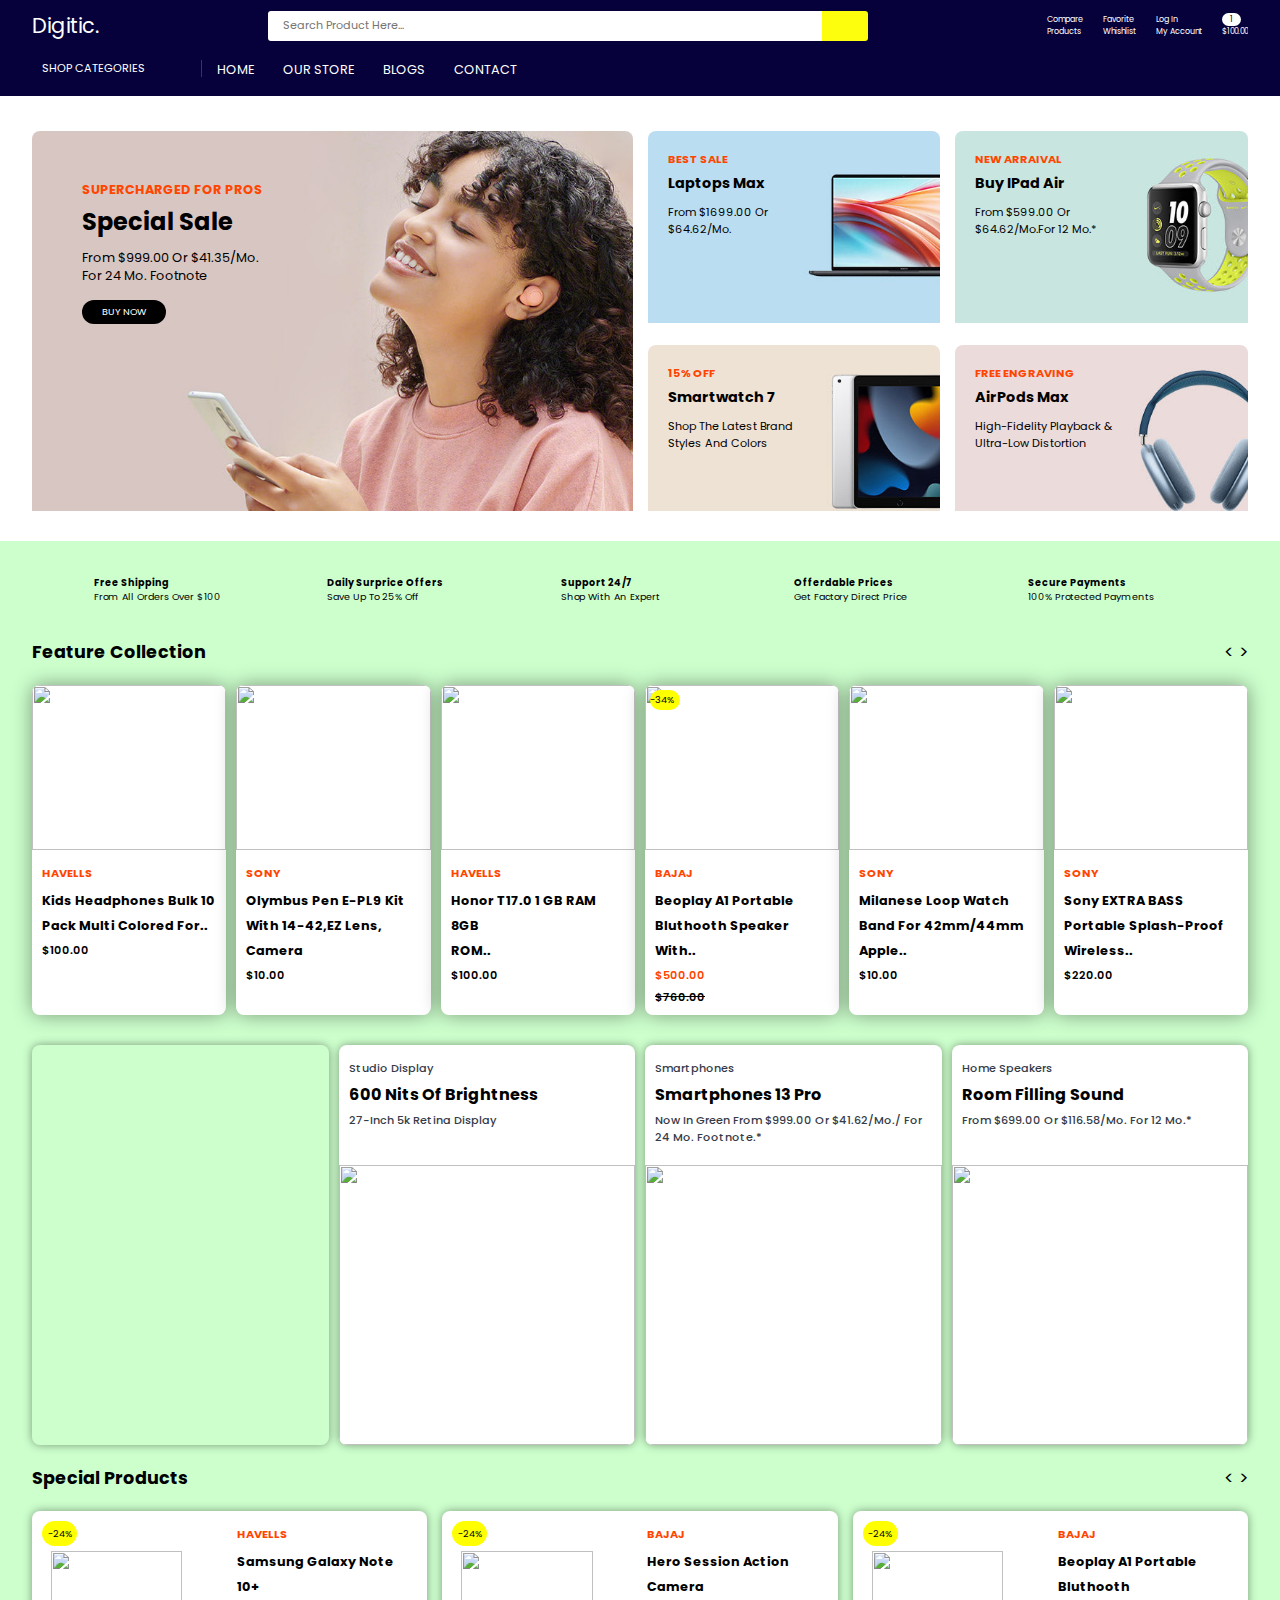
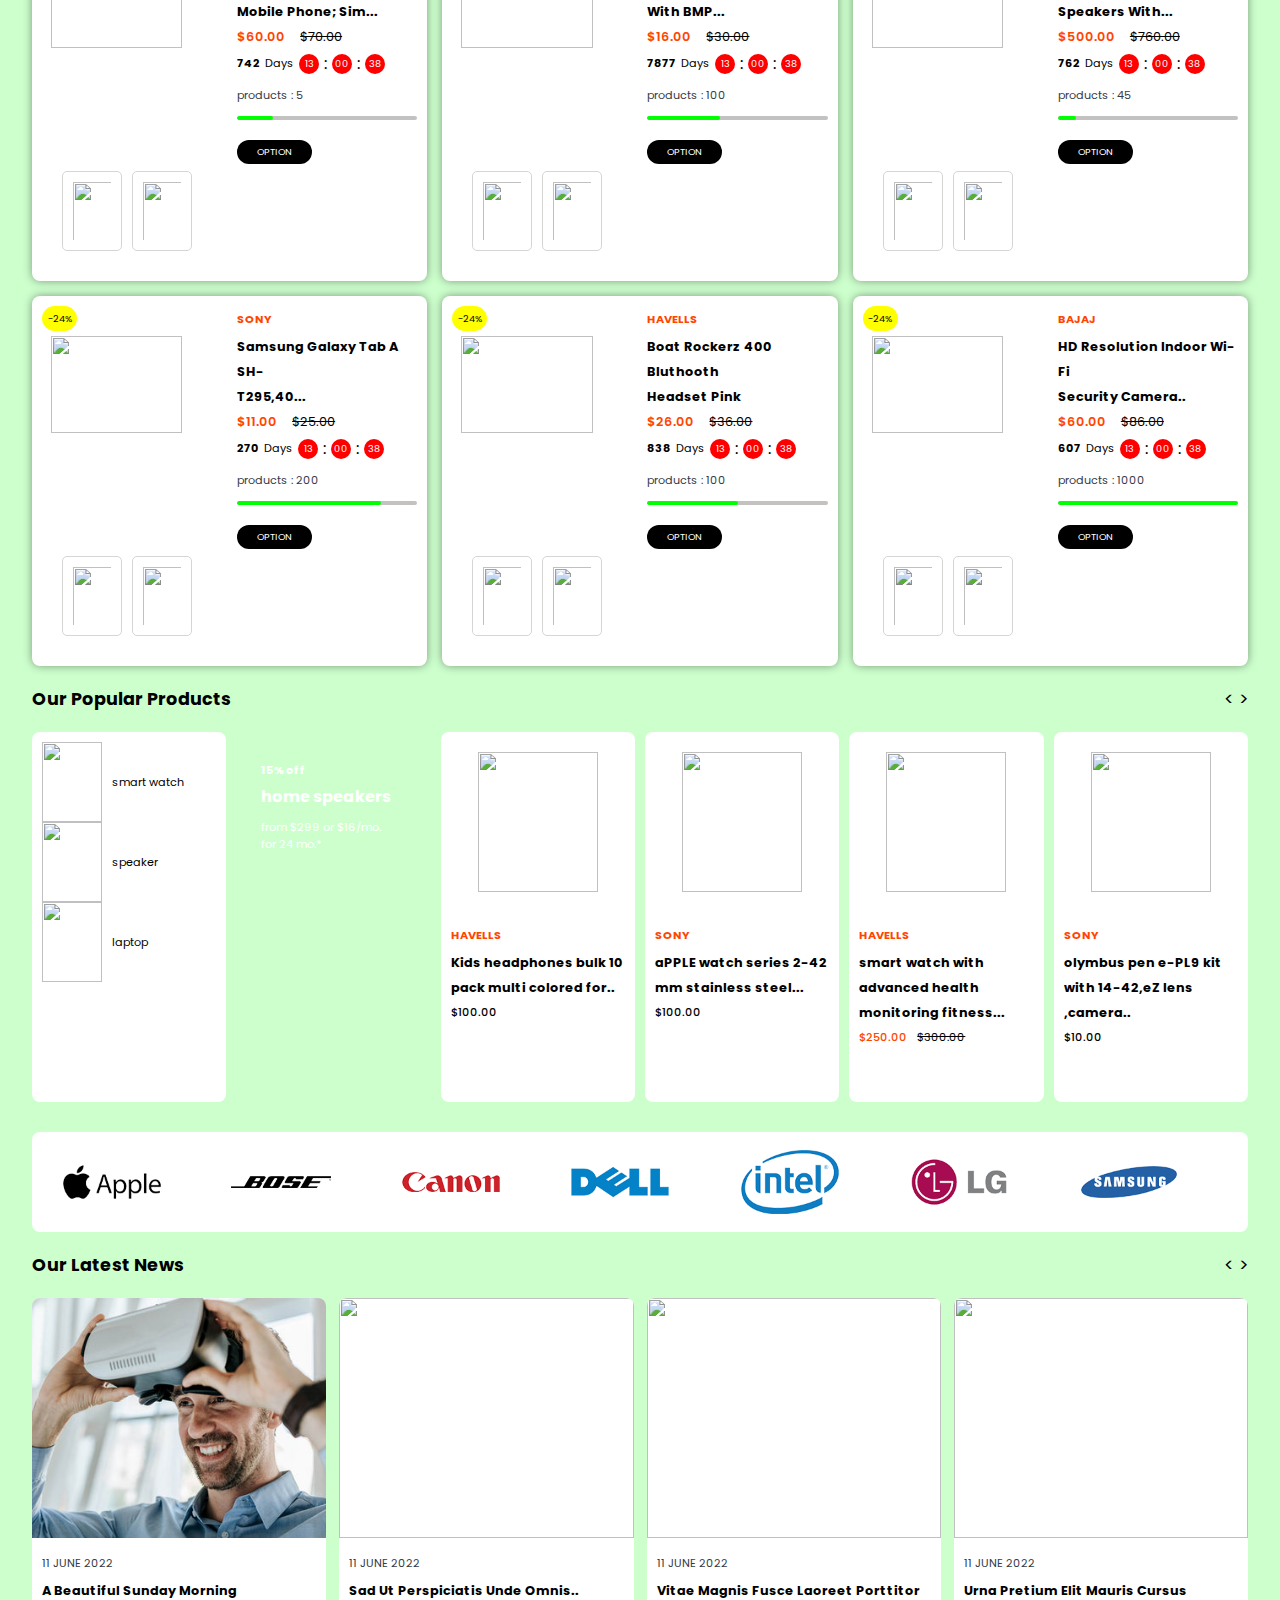
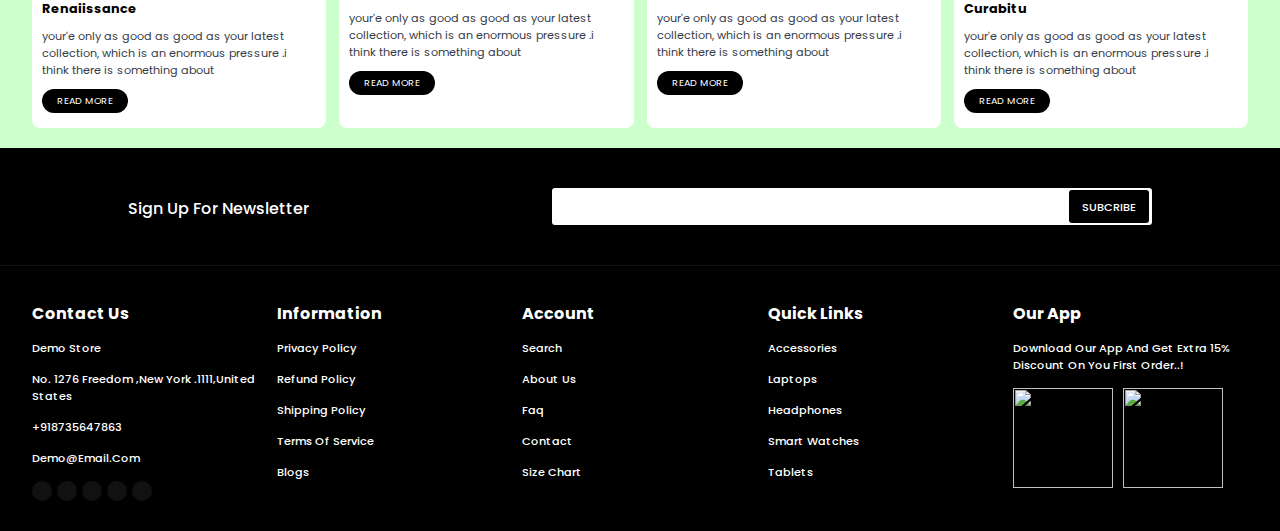
==== index.html @ 9f2f311f "sample e-commerce website created" ====
<!DOCTYPE html>
<html lang="en">
  <head>
    <meta charset="UTF-8" />
    <meta name="viewport" content="width=device-width, initial-scale=1.0" />
    <title>E-commerce Website</title>
    <link rel="stylesheet" href="css/style.css" />
    <link
      rel="stylesheet"
      href="https://cdnjs.cloudflare.com/ajax/libs/font-awesome/6.5.1/css/all.min.css"
      integrity="sha512-DTOQO9RWCH3ppGqcWaEA1BIZOC6xxalwEsw9c2QQeAIftl+Vegovlnee1c9QX4TctnWMn13TZye+giMm8e2LwA=="
      crossorigin="anonymous"
      referrerpolicy="no-referrer"
    />
  </head>
  <body>
    <section class="menu-part">
      <div class="header">
        <div class="first-part">
          <div class="logo">digitic.</div>
          <div class="search-box">
            <input
              type="text"
              name=""
              id=""
              placeholder="Search Product Here..."
            />
            <div class="search-icon">
              <i class="fa fa-search"></i>
            </div>
          </div>
          <div class="nav-page">
            <div class="compare-product">
              <i class="fa-solid fa-arrows-rotate"></i>
              <span>
                Compare <br />
                products
              </span>
            </div>
            <div class="favorite-whishlist">
              <i class="fa-regular fa-heart"></i>
              <span>
                favorite <br />
                whishlist
              </span>
            </div>
            <div class="login-page">
              <i class="fa-regular fa-user"></i>
              <span>
                Log In <br />
                My Account
              </span>
            </div>
            <div class="cart-icons">
              <i class="fa fa-cart-shopping"></i>
              <span>
                <span>1</span> <br />
                $100.00
              </span>
            </div>
          </div>
          <div class="burger-menu">
            <i class="fa-solid fa-burger" id="navBtn"></i>
          </div>
        </div>
        <div class="second-part">
          <div class="category">
            <i class="fa-solid fa-grip"></i>
            <span>SHOP CATEGORIES</span>
            <i class="fa fa-chevron-down"></i>
          </div>
          <nav>
            <ul>
              <li>HOME</li>
              <li>OUR STORE</li>
              <li>BLOGS</li>
              <li>CONTACT</li>
            </ul>
          </nav>
        </div>
      </div>
    </section>
    <section class="banners">
      <div class="banner">
        <div class="left-banner">
          <div class="left-banner-image">
            <img src="images/main-banner-1.jpg" alt="" />
          </div>
          <div class="left-banner-text">
            <p>supercharged for pros</p>
            <h4>special sale</h4>
            <div>
              from $999.00 or $41.35/mo. <br />
              for 24 mo. footnote
            </div>
            <a href="#">buy now</a>
          </div>
        </div>
        <div class="right-banner">
          <div class="banner-product">
            <div class="image">
              <img src="images/catbanner-01.jpg" alt="" />
            </div>
            <div class="banner-product-text">
              <p>best sale</p>
              <h4>laptops max</h4>
              <div>
                from $1699.00 or <br />
                $64.62/mo.
              </div>
            </div>
          </div>
          <div class="banner-product">
            <div class="image">
              <img src="images/catbanner-02.jpg" alt="" />
            </div>
            <div class="banner-product-text">
              <p>new arraival</p>
              <h4>buy iPad air</h4>
              <div>
                from $599.00 or <br />
                $64.62/mo.for 12 mo.*
              </div>
            </div>
          </div>
          <div class="banner-product">
            <div class="image">
              <img src="images/catbanner-03.jpg" alt="" />
            </div>
            <div class="banner-product-text">
              <p>15% off</p>
              <h4>smartwatch 7</h4>
              <div>shop the latest brand<br />styles and colors</div>
            </div>
          </div>
          <div class="banner-product">
            <div class="image">
              <img src="images/catbanner-04.jpg" alt="" />
            </div>
            <div class="banner-product-text">
              <p>free engraving</p>
              <h4>airPods max</h4>
              <div>high-fidelity playback & <br />ultra-low distortion</div>
            </div>
          </div>
        </div>
      </div>
    </section>

    <section class="products">
      <div class="offer-menu">
        <div class="menu">
          <i class="fa-solid fa-truck-fast"></i>
          <div class="menu-text">
            <strong>free shipping</strong>
            <p>from all orders over $100</p>
          </div>
        </div>
        <div class="menu">
          <i class="fa-solid fa-gift"></i>
          <div class="menu-text">
            <strong>Daily surprice offers</strong>
            <p>save up to 25% off</p>
          </div>
        </div>
        <div class="menu">
          <i class="fa-solid fa-headset"></i>
          <div class="menu-text">
            <strong>support 24/7</strong>
            <p>shop with an expert</p>
          </div>
        </div>
        <div class="menu">
          <i class="fa-solid fa-tag"></i>
          <div class="menu-text">
            <strong>offerdable prices</strong>
            <p>get factory direct price</p>
          </div>
        </div>
        <div class="menu">
          <i class="fa-solid fa-credit-card"></i>
          <div class="menu-text">
            <strong>secure payments</strong>
            <p>100% protected payments</p>
          </div>
        </div>
      </div>
      <div class="feature-product-head">
        <h4>feature collection</h4>
        <div class="chev-arrow">
          <span>&lt;</span>
          <span>&gt;</span>
        </div>
      </div>
      <div class="feature-products">
        <div class="product">
          <div class="product-image">
            <img
              src="https://m.media-amazon.com/images/I/31x-Xz8TkbL._SX300_SY300_QL70_FMwebp_.jpg"
              alt=""
            />
          </div>
          <div class="product-content">
            <p>Havells</p>
            <strong>
              kids headphones bulk 10 <br />
              pack multi colored for..</strong
            >
            <div class="stars">
              <i class="fa fa-star"></i>
              <i class="fa fa-star"></i>
              <i class="fa fa-star"></i>
              <i class="fa fa-star"></i>
              <i class="fa fa-star"></i>
            </div>
            <div class="amount">$100.00</div>
          </div>
          <span>
            <i class="fa-regular fa-heart"></i>
          </span>
        </div>
        <div class="product">
          <div class="product-image">
            <img
              src="https://m.media-amazon.com/images/I/41kVfqZ8DvL._SX300_SY300_QL70_FMwebp_.jpg"
              alt=""
            />
          </div>
          <div class="product-content">
            <p>sony</p>
            <strong>olymbus pen e-PL9 kit with 14-42,eZ lens, camera</strong>
            <div class="stars">
              <i class="fa-regular fa-star"></i>
              <i class="fa-regular fa-star"></i>
              <i class="fa-regular fa-star"></i>
              <i class="fa-regular fa-star"></i>
              <i class="fa-regular fa-star"></i>
            </div>
            <div class="amount">$10.00</div>
          </div>
          <span>
            <i class="fa-regular fa-heart"></i>
          </span>
        </div>
        <div class="product">
          <div class="product-image">
            <img
              src="https://m.media-amazon.com/images/I/41me-QfWqRL._SX300_SY300_QL70_FMwebp_.jpg"
              alt=""
            />
          </div>
          <div class="product-content">
            <p>Havells</p>
            <strong> honor t17.0 1 gB RAM 8GB <br />ROM..</strong>
            <div class="stars">
              <i class="fa fa-star"></i>
              <i class="fa fa-star"></i>
              <i class="fa fa-star"></i>
              <i class="fa fa-star"></i>
              <i class="fa-regular fa-star"></i>
            </div>
            <div class="amount">$100.00</div>
          </div>
          <span>
            <i class="fa-solid fa-heart"></i>
          </span>
        </div>
        <div class="product">
          <div class="product-image">
            <img
              src="https://m.media-amazon.com/images/I/41TAKjYMgxL._SX300_SY300_QL70_FMwebp_.jpg"
              alt=""
            />
          </div>
          <div class="product-content">
            <p>bajaj</p>
            <strong> beoplay a1 portable <br />bluthooth speaker with..</strong>
            <div class="stars">
              <i class="fa fa-star"></i>
              <i class="fa fa-star"></i>
              <i class="fa fa-star"></i>
              <i class="fa fa-star"></i>
              <i class="fa-regular fa-star"></i>
            </div>
            <div class="amount red">$500.00</div>
            <div class="strike-amt">$760.00</div>
          </div>
          <span>
            <i class="fa-solid fa-heart"></i>
          </span>
          <span class="discount">-34%</span>
        </div>
        <div class="product">
          <div class="product-image">
            <img
              src="https://m.media-amazon.com/images/I/51WzqtFGcCL._SX300_SY300_QL70_FMwebp_.jpg"
              alt=""
            />
          </div>
          <div class="product-content">
            <p>sony</p>
            <strong> milanese loop watch band for 42mm/44mm apple..</strong>
            <div class="stars">
              <i class="fa fa-star"></i>
              <i class="fa fa-star"></i>
              <i class="fa fa-star"></i>
              <i class="fa fa-star"></i>
              <i class="fa fa-star"></i>
            </div>
            <div class="amount">$10.00</div>
          </div>
          <span>
            <i class="fa-solid fa-heart"></i>
          </span>
        </div>
        <div class="product">
          <div class="product-image">
            <img
              src="https://m.media-amazon.com/images/I/51UH57Cs5hL._SX300_SY300_QL70_FMwebp_.jpg"
              alt=""
            />
          </div>
          <div class="product-content">
            <p>sony</p>
            <strong> sony EXTRA BASS portable splash-proof wireless..</strong>
            <div class="stars">
              <i class="fa-regular fa-star"></i>
              <i class="fa-regular fa-star"></i>
              <i class="fa-regular fa-star"></i>
              <i class="fa-regular fa-star"></i>
              <i class="fa-regular fa-star"></i>
            </div>
            <div class="amount">$220.00</div>
          </div>
          <span>
            <i class="fa-solid fa-heart"></i>
          </span>
        </div>
      </div>

      <div class="cards">
        <div class="first-card"></div>
        <div class="card">
          <div class="card-text">
            <p>studio display</p>
            <h4>600 nits of brightness</h4>
            <p>27-inch 5k retina display</p>
          </div>
          <div class="card-img">
            <img
              src="https://instorestatic.tcl.com/media/catalog/product/cache/18cc94b972099367f0cf9bad2913b738/i/n/in_s5400a_40__43_front_1.png"
              alt=""
            />
          </div>
        </div>
        <div class="card">
          <div class="card-text">
            <p>smartphones</p>
            <h4>smartphones 13 pro</h4>
            <p>
              now in green from $999.00 or $41.62/mo./ for 24 mo. footnote.*
            </p>
          </div>
          <div class="card-img">
            <img
              src="https://m.media-amazon.com/images/I/41-2m5Oyv5L._SX300_SY300_QL70_FMwebp_.jpg"
              alt=""
            />
          </div>
        </div>
        <div class="card">
          <div class="card-text">
            <p>home speakers</p>
            <h4>room filling sound</h4>
            <p>from $699.00 or $116.58/mo. for 12 mo.*</p>
          </div>
          <div class="card-img">
            <img
              src="https://m.media-amazon.com/images/I/4181R+nktQS._SY300_SX300_.jpg"
              alt=""
            />
          </div>
        </div>
      </div>

      <div class="special-product-head">
        <h4>special products</h4>
        <div class="chev-arrow">
          <span>&lt;</span>
          <span>&gt;</span>
        </div>
      </div>
      <div class="special-products">
        <div class="special-product">
          <div class="special-product-img">
            <div class="main-img">
              <img
                src="https://rukminim2.flixcart.com/image/416/416/xif0q/mobile/c/k/g/-original-imagz3cu2sxqt5ka.jpeg?q=70"
                alt=""
              />
            </div>
            <div class="extra-img">
              <img
                src="https://rukminim2.flixcart.com/image/416/416/xif0q/mobile/z/j/p/-original-imagz3cu8txctsbv.jpeg?q=70"
                alt=""
              />
              <img
                src="https://rukminim2.flixcart.com/image/416/416/xif0q/mobile/2/z/b/-original-imagz3cuu8dfumv3.jpeg?q=70"
                alt=""
              />
            </div>
            <div class="offer-icons">
              <span>-24%</span>
              <span><i class="fa-regular fa-heart"></i></span>
            </div>
          </div>
          <div class="special-product-content">
            <p>havells</p>
            <strong
              >samsung galaxy note 10+ <br />
              mobile phone; sim...</strong
            >
            <div class="stars">
              <i class="fa fa-star"></i>
              <i class="fa fa-star"></i>
              <i class="fa fa-star"></i>
              <i class="fa fa-star"></i>
              <i class="fa fa-star"></i>
            </div>
            <div class="amount">
              <span>$60.00</span>
              <span>$70.00</span>
            </div>
            <div class="offer-valid">
              <span>742</span>
              <span>days</span>
              <span>13</span>
              <span>:</span>
              <span>00</span>
              <span>:</span>
              <span>38</span>
            </div>
            <div class="product-bar">
              <span>products : 5</span>
              <div class="progress-bar"></div>
            </div>
            <a href="#">option</a>
          </div>
        </div>
        <div class="special-product">
          <div class="special-product-img">
            <div class="main-img">
              <img
                src="https://rukminim2.flixcart.com/image/416/416/jfbfde80/camera/n/r/n/canon-eos-eos-3000d-dslr-original-imaf3t5h9yuyc5zu.jpeg?q=70"
                alt=""
              />
            </div>
            <div class="extra-img">
              <img
                src="https://rukminim2.flixcart.com/image/416/416/jfbfde80/camera/n/r/n/canon-eos-3000d-original-imaf3t5hjrz6zzzc.jpeg?q=70"
                alt=""
              />
              <img
                src="https://rukminim2.flixcart.com/image/416/416/jmthle80-1/dslr-camera/n/r/n/eos-eos-3000d-canon-original-imaf9n6fqhmgt4cv.jpeg?q=70"
                alt=""
              />
            </div>
            <div class="offer-icons">
              <span>-24%</span>
              <span><i class="fa-regular fa-heart"></i></span>
            </div>
          </div>
          <div class="special-product-content">
            <p>bajaj</p>
            <strong
              >hero session action camera <br />
              with BMP...</strong
            >
            <div class="stars">
              <i class="fa fa-star"></i>
              <i class="fa fa-star"></i>
              <i class="fa fa-star"></i>
              <i class="fa fa-star"></i>
              <i class="fa fa-star"></i>
            </div>
            <div class="amount">
              <span>$16.00</span>
              <span>$30.00</span>
            </div>
            <div class="offer-valid">
              <span>7877</span>
              <span>days</span>
              <span>13</span>
              <span>:</span>
              <span>00</span>
              <span>:</span>
              <span>38</span>
            </div>
            <div class="product-bar">
              <span>products : 100</span>
              <div class="progress-bar progress-2"></div>
            </div>
            <a href="#">option</a>
          </div>
        </div>
        <div class="special-product">
          <div class="special-product-img">
            <div class="main-img">
              <img
                src="https://rukminim2.flixcart.com/image/416/416/kpzt7680/speaker/mobile-tablet-speaker/c/7/o/sounddrum-1-por-1327-portronics-original-imag43tcuz8swymc.jpeg?q=70"
                alt=""
              />
            </div>
            <div class="extra-img">
              <img
                src="https://rukminim2.flixcart.com/image/416/416/kpsnzww0/speaker/mobile-tablet-speaker/j/x/x/sounddrum-1-por-1288-portronics-original-imag3y4xucrtdjg7.jpeg?q=70"
                alt=""
              />
              <img
                src="https://rukminim2.flixcart.com/image/416/416/ktyp8cw0/speaker/mobile-tablet-speaker/r/y/m/sounddrum-1-portronics-original-imag76tfdwrrxtjk.jpeg?q=70"
                alt=""
              />
            </div>
            <div class="offer-icons">
              <span>-24%</span>
              <span><i class="fa-regular fa-heart"></i></span>
            </div>
          </div>
          <div class="special-product-content">
            <p>bajaj</p>
            <strong
              >beoplay a1 portable bluthooth <br />
              speakers with...</strong
            >
            <div class="stars">
              <i class="fa fa-star"></i>
              <i class="fa fa-star"></i>
              <i class="fa fa-star"></i>
              <i class="fa fa-star"></i>
              <i class="fa-regular fa-star"></i>
            </div>
            <div class="amount">
              <span>$500.00</span>
              <span>$760.00</span>
            </div>
            <div class="offer-valid">
              <span>762</span>
              <span>days</span>
              <span>13</span>
              <span>:</span>
              <span>00</span>
              <span>:</span>
              <span>38</span>
            </div>
            <div class="product-bar">
              <span>products : 45</span>
              <div class="progress-bar progress-3"></div>
            </div>
            <a href="#">option</a>
          </div>
        </div>
        <div class="special-product">
          <div class="special-product-img">
            <div class="main-img">
              <img
                src="https://rukminim2.flixcart.com/image/416/416/l1v1uvk0/tablet/9/c/s/6650034-realme-original-imagdc5ac3y7xgxh.jpeg?q=70"
                alt=""
              />
            </div>
            <div class="extra-img">
              <img
                src="https://rukminim2.flixcart.com/image/416/416/l1v1uvk0/tablet/5/l/r/6650034-realme-original-imagdc5azxqcq3q5.jpeg?q=70"
                alt=""
              />
              <img
                src="https://rukminim2.flixcart.com/image/416/416/l1v1uvk0/tablet/l/o/l/6650034-realme-original-imagdc5acuphfwyg.jpeg?q=70"
                alt=""
              />
            </div>
            <div class="offer-icons">
              <span>-24%</span>
              <span><i class="fa-regular fa-heart"></i></span>
            </div>
          </div>
          <div class="special-product-content">
            <p>sony</p>
            <strong
              >samsung galaxy tab a sH- <br />
              t295,40...</strong
            >
            <div class="stars">
              <i class="fa fa-star"></i>
              <i class="fa fa-star"></i>
              <i class="fa fa-star"></i>
              <i class="fa fa-star"></i>
              <i class="fa fa-star"></i>
            </div>
            <div class="amount">
              <span>$11.00</span>
              <span>$25.00</span>
            </div>
            <div class="offer-valid">
              <span>270</span>
              <span>days</span>
              <span>13</span>
              <span>:</span>
              <span>00</span>
              <span>:</span>
              <span>38</span>
            </div>
            <div class="product-bar">
              <span>products : 200</span>
              <div class="progress-bar progress-4"></div>
            </div>
            <a href="#">option</a>
          </div>
        </div>
        <div class="special-product">
          <div class="special-product-img">
            <div class="main-img">
              <img
                src="https://rukminim2.flixcart.com/image/416/416/ktop5e80/tablet/x/9/o/mk2k3hn-a-apple-original-imag6yy7xjjugz4w.jpeg?q=70"
                alt=""
              />
            </div>
            <div class="extra-img">
              <img
                src="https://rukminim2.flixcart.com/image/416/416/ktop5e80/tablet/u/p/n/mk2k3hn-a-apple-original-imag6yy7bx9wjefd.jpeg?q=70"
                alt=""
              />
              <img
                src="https://rukminim2.flixcart.com/image/416/416/ktop5e80/tablet/v/r/t/mk473hn-a-apple-original-imag6yy7j2hnktfz.jpeg?q=70"
                alt=""
              />
            </div>
            <div class="offer-icons">
              <span>-24%</span>
              <span><i class="fa-regular fa-heart"></i></span>
            </div>
          </div>
          <div class="special-product-content">
            <p>havells</p>
            <strong
              >boat rockerz 400 bluthooth<br />
              headset pink</strong
            >
            <div class="stars">
              <i class="fa fa-star"></i>
              <i class="fa fa-star"></i>
              <i class="fa fa-star"></i>
              <i class="fa fa-star"></i>
              <i class="fa-regular fa-star"></i>
            </div>
            <div class="amount">
              <span>$26.00</span>
              <span>$36.00</span>
            </div>
            <div class="offer-valid">
              <span>838</span>
              <span>days</span>
              <span>13</span>
              <span>:</span>
              <span>00</span>
              <span>:</span>
              <span>38</span>
            </div>
            <div class="product-bar">
              <span>products : 100</span>
              <div class="progress-bar progress-5"></div>
            </div>
            <a href="#">option</a>
          </div>
        </div>
        <div class="special-product">
          <div class="special-product-img">
            <div class="main-img">
              <img
                src="https://rukminim2.flixcart.com/image/416/416/khdqnbk0/computer/f/y/t/apple-original-imafxfyqydgvrkzv.jpeg?q=70"
                alt=""
              />
            </div>
            <div class="extra-img">
              <img
                src="https://rukminim2.flixcart.com/image/416/416/khdqnbk0/computer/f/y/t/apple-original-imafxfyq6x3yhzxg.jpeg?q=70"
                alt=""
              />
              <img
                src="https://rukminim2.flixcart.com/image/416/416/khdqnbk0/computer/f/y/t/apple-original-imafxfyqn8bc2myz.jpeg?q=70"
                alt=""
              />
            </div>
            <div class="offer-icons">
              <span>-24%</span>
              <span><i class="fa-regular fa-heart"></i></span>
            </div>
          </div>
          <div class="special-product-content">
            <p>bajaj</p>
            <strong
              >HD resolution indoor wi-fi<br />
              security camera..</strong
            >
            <div class="stars">
              <i class="fa fa-star"></i>
              <i class="fa fa-star"></i>
              <i class="fa fa-star"></i>
              <i class="fa fa-star"></i>
              <i class="fa fa-star"></i>
            </div>
            <div class="amount">
              <span>$60.00</span>
              <span>$86.00</span>
            </div>
            <div class="offer-valid">
              <span>607</span>
              <span>days</span>
              <span>13</span>
              <span>:</span>
              <span>00</span>
              <span>:</span>
              <span>38</span>
            </div>
            <div class="product-bar">
              <span>products : 1000</span>
              <div class="progress-bar progress-6"></div>
            </div>
            <a href="#">option</a>
          </div>
        </div>
      </div>
      <div class="popular-product-head">
        <h4>our popular products</h4>
        <div class="chev-arrow">
          <span>&lt;</span>
          <span>&gt;</span>
        </div>
      </div>
      <div class="popular-products">
        <div class="popular-collection">
          <div class="smart">
            <img
              src="https://rukminim2.flixcart.com/image/416/416/xif0q/smartwatch/g/5/m/46-bxio2003-bxsm2003-bxsm2001-android-ios-beatxp-yes-original-imaguyffasynkyed.jpeg?q=70"
              alt=""
            />
            <p>smart watch</p>
          </div>
          <div class="smart">
            <img
              src="https://rukminim2.flixcart.com/image/416/416/xif0q/speaker/mobile-tablet-speaker/5/9/t/shell-the-smallest-wireless-speaker-with-powerful-bass-mic-original-imagkzhdd8az5tb8.jpeg?q=70"
              alt=""
            />
            <p>speaker</p>
          </div>
          <div class="smart">
            <img
              src="https://rukminim2.flixcart.com/image/416/416/xif0q/computer/j/d/o/v15-g4-thin-and-light-laptop-lenovo-original-imagq57gsgyxxasy.jpeg?q=70"
              alt=""
            />
            <p>laptop</p>
          </div>
        </div>
        <div
          class="popular-cololection2"
          style="
            background-image: url(https://rukminim2.flixcart.com/image/416/416/xif0q/speaker/j/z/h/-original-imagqbshtm4kxhep.jpeg?q=70);
          "
        >
          <div class="popular-collection-content">
            <span>15% off</span>
            <strong>home speakers</strong>
            <p>
              from $299 or $16/mo. <br />
              for 24 mo.*
            </p>
          </div>
        </div>
        <div class="popular-product">
          <div class="popular-img">
            <img
              src="https://rukminim2.flixcart.com/image/416/416/xif0q/headphone/j/t/c/-original-imaghbdup9jbrdzh.jpeg?q=70"
              alt=""
            />
          </div>
          <div class="popular-content">
            <span>havells</span>
            <strong>Kids headphones bulk 10 pack multi colored for..</strong>
            <div class="stars">
              <i class="fa fa-star"></i>
              <i class="fa fa-star"></i>
              <i class="fa fa-star"></i>
              <i class="fa fa-star"></i>
              <i class="fa fa-star"></i>
            </div>
            <div class="rate">$100.00</div>
          </div>
          <span class="heart"><i class="fa-regular fa-heart"></i></span>
        </div>
        <div class="popular-product">
          <div class="popular-img">
            <img
              src="https://rukminim2.flixcart.com/image/416/416/xif0q/smartwatch/o/p/l/-original-imagkf45hye4twke.jpeg?q=70"
              alt=""
            />
          </div>
          <div class="popular-content">
            <span>sony</span>
            <strong
              >aPPLE watch series 2-42 <br />
              mm stainless steel...</strong
            >
            <div class="stars">
              <i class="fa fa-star"></i>
              <i class="fa fa-star"></i>
              <i class="fa fa-star"></i>
              <i class="fa fa-star"></i>
              <i class="fa fa-star"></i>
            </div>
            <div class="rate">$100.00</div>
          </div>
          <span class="heart"><i class="fa-regular fa-heart"></i></span>
        </div>
        <div class="popular-product">
          <div class="popular-img">
            <img
              src="https://rukminim2.flixcart.com/image/416/416/xif0q/smartwatch/j/r/8/-original-imagn2yxyb3vv8gg.jpeg?q=70"
              alt=""
            />
          </div>
          <div class="popular-content">
            <span>havells</span>
            <strong
              >smart watch with advanced health monitoring fitness...</strong
            >
            <div class="stars">
              <i class="fa fa-star"></i>
              <i class="fa fa-star"></i>
              <i class="fa fa-star"></i>
              <i class="fa fa-star"></i>
              <i class="fa fa-star"></i>
            </div>
            <div class="strike-rate">
              <div class="first">$250.00</div>
              <div class="strike">$300.00</div>
            </div>
          </div>
          <span class="heart"><i class="fa-regular fa-heart"></i></span>
        </div>
        <div class="popular-product">
          <div class="popular-img">
            <img
              src="https://rukminim2.flixcart.com/image/416/416/xif0q/camera-bag/tote/d/t/i/gcra100-cospex-original-imagppk5zjzpychh.jpeg?q=70"
              alt=""
            />
          </div>
          <div class="popular-content">
            <span>sony</span>
            <strong>olymbus pen e-PL9 kit with 14-42,eZ lens ,camera..</strong>
            <div class="stars">
              <i class="fa fa-star"></i>
              <i class="fa fa-star"></i>
              <i class="fa fa-star"></i>
              <i class="fa fa-star"></i>
              <i class="fa fa-star"></i>
            </div>
            <div class="rate">$10.00</div>
          </div>
          <span class="heart"><i class="fa-regular fa-heart"></i></span>
        </div>
      </div>
      <div class="brands">
        <img src="images/brand-01.png" alt="" />
        <img src="images/brand-02.png" alt="" />
        <img src="images/brand-03.png" alt="" />
        <img src="images/brand-04.png" alt="" />
        <img src="images/brand-05.png" alt="" />
        <img src="images/brand-06.png" alt="" />
        <img src="images/brand-07.png" alt="" />
      </div>

      <div class="latest-news-head">
        <h4>our latest news</h4>
        <div class="chev-arrow">
          <span>&lt;</span>
          <span>&gt;</span>
        </div>
      </div>
      <div class="latest-news">
        <div class="news">
          <div class="news-img">
            <img src="images/blog-1.jpg" alt="" />
          </div>
          <div class="news-content">
            <p>11 june 2022</p>
            <strong>a beautiful sunday morning renaiissance</strong>
            <p>
              your'e only as good as good as your latest collection, which is an
              enormous pressure .i think there is something about
            </p>
            <a href="#">read more</a>
          </div>
        </div>
        <div class="news">
          <div class="news-img">
            <img
              src="https://images.pexels.com/photos/3861458/pexels-photo-3861458.jpeg?auto=compress&cs=tinysrgb&w=600"
              alt=""
            />
          </div>
          <div class="news-content">
            <p>11 june 2022</p>
            <strong>sad ut perspiciatis unde omnis..</strong>
            <p>
              your'e only as good as good as your latest collection, which is an
              enormous pressure .i think there is something about
            </p>
            <a href="#">read more</a>
          </div>
        </div>
        <div class="news">
          <div class="news-img">
            <img
              src="https://images.pexels.com/photos/845451/pexels-photo-845451.jpeg?auto=compress&cs=tinysrgb&w=600"
              alt=""
            />
          </div>
          <div class="news-content">
            <p>11 june 2022</p>
            <strong>vitae magnis fusce laoreet porttitor</strong>
            <p>
              your'e only as good as good as your latest collection, which is an
              enormous pressure .i think there is something about
            </p>
            <a href="#">read more</a>
          </div>
        </div>
        <div class="news">
          <div class="news-img">
            <img src="https://images.pexels.com/photos/3184291/pexels-photo-3184291.jpeg?auto=compress&cs=tinysrgb&w=600" alt="" />
          </div>
          <div class="news-content">
            <p>11 june 2022</p>
            <strong>urna pretium elit mauris cursus curabitu</strong>
            <p>
              your'e only as good as good as your latest collection, which is an
              enormous pressure .i think there is something about
            </p>
            <a href="#">read more</a>
          </div>
        </div>
      </div>
    </section>

    <section class="footer">
      <div class="newsletter">
        <div class="newsletter-icon">
          <i class="fa-solid fa-square-up-right"></i>
          <strong>sign up for newsletter</strong>
        </div>
        <div class="newsletter-search">
          <input type="text" name="" id="">
          <a href="#">subcribe</a>
        </div>
      </div>
      <div class="line"></div>
      <div class="contact-page">
        <div class="contact-item">
          <strong>contact us</strong>
          <span>demo store</span>
          <span>no. 1276 freedom ,new york .1111,united states</span>
          <span>+918735647863</span>
          <span>demo@email.com</span>
          <div class="media-icons">
            <i class="fa-brands fa-twitter"></i>
            <i class="fa-brands fa-linkedin"></i>
            <i class="fa-brands fa-pinterest"></i>
            <i class="fa-brands fa-instagram"></i>
            <i class="fa-brands fa-youtube"></i>
          </div>
        </div>
        <div class="contact-item">
          <strong>information</strong>
          <span>privacy policy</span>
          <span>refund policy</span>
          <span>shipping policy</span>
          <span>terms of service</span>
          <span>blogs</span>
        </div>
        <div class="contact-item">
          <strong>account</strong>
          <span>search</span>
          <span>about us</span>
          <span>faq</span>
          <span>contact</span>
          <span>size chart</span>
        </div>
        <div class="contact-item">
          <strong>quick links</strong>
          <span>accessories</span>
          <span>laptops</span>
          <span>headphones</span>
          <span>smart watches</span>
          <span>tablets</span>
        </div>
        <div class="contact-item">
          <strong>our app</strong>
          <span>download our app and get extra 15% discount on you first order..!</span>
          <div class="store-imgs">
            <img src="https://www.freepnglogos.com/uploads/google-play-png-logo/new-get-it-on-google-play-png-logo-20.png" alt="">
            <img src="https://www.freepnglogos.com/uploads/app-store-logo-png/available-the-app-store-logo-png-images-14.png" alt="">
          </div>
        </div>
      </div>
    </section>

    <script src="js/main.js"></script>
  </body>
</html>
---- css/style.css ----
@import url("https://fonts.googleapis.com/css2?family=Poppins:wght@300;400;500;600;800&family=Rubik:wght@300;400;500;600;700;800&display=swap");

* {
  margin: 0;
  padding: 0;
  box-sizing: border-box;
  font-family: "Poppins", sans-serif;
}

:root {
  --header-color: #30336b;
  --f1: 1.3rem;
  --f2: 1rem;
  --f3: 0.8rem;
  --f4: 0.7rem;
  --f5: 0.6rem;
  --f6:0.5rem;
  --text: #353b48;
  --orange: orangered;
  --white: #fff;
}
.menu-part {
  width: 100%;
  background-color: #06013b;
}
.header {
  width: 95vw;
  padding-top: 10px;
  margin: 0px auto;
  overflow: hidden;
}
.first-part{
    display: flex;
    align-items: center;
    justify-content: space-between;
}
.first-part .logo{
    color: var(--white);
    text-transform: capitalize;
    font-size: var(--f1);
}
.first-part .search-box{
    width: 600px;
    height: 30px;
    position: relative;
    display: flex;
    align-items: center;
    border-radius: 3px;
    overflow: hidden;
}
.first-part .search-box input{
    width: 100%;
    height: 100%;
    outline: none;
    padding: 0px 15px;
    font-size: var(--f4);
    border: none;
}
::placeholder{
    font-size: var(--f4);
}
.first-part .search-box .search-icon{
    width: 50px;
    height: 100%;
    font-size: var(--f4);
    background-color: rgb(253, 253, 14);
    border: none;
    text-align: center;
    line-height: 30px;
}
.first-part .search-box .search-icon .fa{
    font-size: var(--f4);
}
.first-part .nav-page{
    display: flex;
    align-items: center;
    column-gap: 10px;
    color: var(--white);
    transition: 0.5s;
}

:where(.compare-product,.favorite-whishlist,.login-page,.cart-icons){
    display: flex;
    align-items: center;
    column-gap: 10px;
    text-transform: capitalize;
    cursor: pointer;
}
:is(.compare-product,.favorite-whishlist,.login-page,.cart-icons) .fa-solid,.fa-regular,.fa{
    font-size:var(--f2);
    
}
:is(.compare-product,.favorite-whishlist,.login-page,.cart-icons) span{
    font-size: var(--f6);
}
.cart-icons .fa{
    color: var(--orange);
}
.cart-icons span > span{
    margin: 0px auto;
    background-color: #fff;
    color: #000;
    padding: 1px 8px;
    border-radius: 8px;
    font-size: 0.5rem;
}
.burger-menu .fa-solid{
    color: var(--white);
    padding: 5px;
    border: 1px solid var(--text);
    border-radius: 3px;
    cursor: pointer;
}
.burger-menu{
    display: none;
}

.second-part{
    padding: 8px;
    display: flex;
    align-items: center;
    column-gap: 15px;
    padding: 15px 0px;
}
.category{
    width: 170px;
    color: var(--white);
    font-size: var(--f4);
    display: flex;
    align-items: center;
    column-gap: 10px;
    padding-right:15px;
    border-right: 1px solid var(--text);
}
.category .fa{
    font-size: var(--f4);
    margin-left: auto;
}
.second-part nav{
    transition: 0.5s;
}
.second-part nav ul li{
    list-style-type: none;
    display: inline-block;
    margin-right: 25px;
    color: var(--white);
    font-size: var(--f3);
    cursor: pointer;
}
.banners{
    width: 100%;
}
.my-banner{
    width: 100%;
}
.banner{
    width: 95vw;
    height: 380px;
    margin: 0px auto;
    overflow: hidden;
    margin-top: 35px;
    display: grid;
    grid-template-columns: 1fr 1fr;
    grid-template-rows: 1fr;
    column-gap: 15px;
}
.left-banner{
    width: 100%;
    height: 100%;
    position: relative;
    border-radius: 8px;
    overflow: hidden;
}
.left-banner-image img{
    width: 100%;
    height: 100%;
    object-fit: cover;
}
.left-banner-text{
    position: absolute;
    top: 50px;
    left: 50px;
}
.left-banner-text p{
    text-transform: uppercase;
    color: var(--orange);
    font-size: var(--f3);
    font-weight: bold;
}
.left-banner-text h4{
    text-transform: capitalize;
    margin: 5px 0px;
    font-size: 1.5rem;
}
.left-banner-text div{
    font-size: var(--f3);
    margin: 10px 0px;
    text-transform: capitalize;
}
.left-banner-text a{
    display: inline-block;
    text-decoration: none;
    text-transform: uppercase;
    color: #fff;
    background-color: #000;
    padding: 5px 20px;
    font-size: var(--f5);
    margin: 5px 0px;
    border-radius: 25px;
}
.right-banner{
    width: 100%;
    display: grid;
    grid-template-columns: 1fr 1fr;
    grid-template-rows: 1fr 1fr;
    grid-gap: 15px;
}
.banner-product{
    overflow: hidden;
    border-radius: 8px;
    position: relative;
}
.banner-product .image img{
    width: 100%;
    height: 100%;
    object-fit: cover;
}
.banner-product-text{
    position: absolute;
    top: 20px;
    left: 20px;
}
.banner-product-text p{
    text-transform: uppercase;
    color: var(--orange);
    font-size: var(--f4);
    font-weight: bold;
}
.banner-product-text h4{
    text-transform: capitalize;
    margin: 5px 0px;
    font-size: 0.9rem;
}
.banner-product-text div{
    font-size: var(--f4);
    margin: 10px 0px;
    text-transform: capitalize;
}

.products{
    width: 100%;
    background-color:#CDFFCD;
    margin-top: 30px;
    padding: 20px 0px;
    overflow: hidden;
}
.offer-menu{
    width: 90vw;
    margin: 0px auto;
    display: grid;
    grid-template-columns: repeat(5,1fr);
    grid-gap: 15px;
    overflow: hidden;
}
.menu{
    display: flex;
    align-items: center;
    column-gap: 15px;
    padding: 15px;
}
.menu .menu-text{
    font-size: var(--f5);
    text-transform: capitalize;
}
.menu .fa-solid{
    font-size: var(--f2);
}
.feature-product-head,.special-product-head,.popular-product-head,.latest-news-head{
    width: 95vw;
    display: flex;
    align-items: center;
    margin: 0px auto;
    justify-content: space-between;
    padding: 20px 0px;
    text-transform: capitalize;
    font-size:1.1rem;
}

.feature-products{
    width: 95vw;
    margin: 0px auto;
    display: grid;
    grid-template-columns: repeat(6,1fr);
    grid-gap: 10px;
    grid-template-rows:330px;
}
.product{
    width: 100%;
    height: 100%;
   border-radius: 8px;
   box-shadow: 0px 0px 20px rgba(0,0,0,0.4);
    background-color: var(--white);
    overflow: hidden;
    position: relative;
}
.product span{
    position: absolute;
    top:5px ;
    right: 10px;
}
.product span .fa-regular,.fa-solid{
    font-size: var(--f3);
}
.product-image{
    width: 100%;
    height: 50%;
}
.product-image img{
    width: 100%;
    height: 100%;
    object-fit: cover;
}
.product-content{
    padding: 10px;
}
.product-content p{
    text-transform: uppercase;
    font-size: var(--f4);
    color: var(--orange);
    font-weight: bold;
    margin: 5px 0px;
}
.product-content strong{
    text-transform: capitalize;
    font-size: var(--f3);
    margin: 5px 0px;
}
.stars{
    margin: 5px 0px;
}
.stars .fa{
    font-size: var(--f4);
    color: yellow;
}
.stars .fa-regular{
    font-size: var(--f4);
}
.product-content .amount{
    font-size: var(--f4);
    font-weight: 600;
}
.product-content div.red{
    color: var(--orange);
}
.product-content .strike-amt{
    font-size: var(--f4);
    font-weight: 600;
    text-decoration: line-through;
}
.discount{
    left: 5px;
    width: 30px;
    height: 20px;
    border-radius: 10px;
    font-size: var(--f5);
    background-color: yellow;
    line-height: 20px;
}
.cards{
    width: 95vw;
    margin: 0px auto;
    margin-top: 30px;
    display: grid;
    grid-gap: 10px;
    grid-template-columns: repeat(4,1fr);
    grid-template-rows: 400px;
}
.first-card{
    width: 100%;
    height: 100%;
    background-image: url(https://m.media-amazon.com/images/I/612gDhVLm-L._SX569_.jpg);
    background-position: center;
    background-size: cover;
    border-radius: 8px;
    box-shadow: 0px 0px 10px rgba(0,0,0,0.4);
}
.card{
    border-radius: 8px;
    overflow: hidden;
    box-shadow: 0px 0px 10px rgba(0,0,0,0.4);
    background-color: var(--white);
}
.card-text{
    width:100%;
    height: 30%;
    padding: 10px;
}
.card-text p{
    text-transform: capitalize;
    font-size: var(--f4);
    font-weight: 500;
   color: var(--text);
   margin: 5px 0px;
}
.card-text h4{
    text-transform: capitalize;
}
.card-img{
    width:100%;
    height: 70%;
}
.card-img img{
    width:100%;
    height: 100%;
    object-fit: cover;
}
.special-products{
    width: 95vw;
    margin: 0px auto;
    display: grid;
    grid-template-columns: repeat(3,1fr);
    grid-template-rows: repeat(2,370px);
    grid-gap: 15px;
}
.special-product{
    padding: 10px;
    box-shadow: 0px 0px 10px rgba(0,0,0,0.4);
    display: flex;
    column-gap: 15px;
    overflow: hidden;
    border-radius: 8px;
    background-color: var(--white);
}
.special-product-img{
    width: 50%;
    display: flex;
    flex-direction: column;
    row-gap: 10px;
    position: relative;
}
.main-img{
    width: 90%;
    height: 50%;
    margin: 30px auto;
}
.main-img img{
    width: 90%;
    height: 90%;
    object-fit: contain;
}
.extra-img{
    width: 50%;
    height: 50%;
    display: flex;
    align-items: flex-end;
    column-gap: 10px;
    margin: 20px ;
}
.extra-img img{
    width: 60px;
    height: 80px;
    object-fit: contain;
    border: 1px solid #D5D6D4;
    padding: 10px;
    border-radius: 5px;
}
.special-product-content{
    width: 50%;
}
.special-product-content p{
    color: var(--orange);
    text-transform: uppercase;
    font-weight: bold;
    font-size: var(--f4);
    margin: 5px 0px;
}
.special-product-content strong{
    font-size: var(--f3);
    text-transform: capitalize;
}
.amount{
    display: flex;
    column-gap: 15px;
    margin: 5px 0px;
}
.amount span:nth-child(1){
    color: var(--orange);
    font-weight: 600;
    font-size: var(--f3);
}
.amount span:nth-child(2){
    font-size: var(--f3);
    text-decoration: line-through;
}
.offer-valid{
    display: flex;
    column-gap: 5px;
    align-items: center;
    margin: 5px 0px;
}
.offer-valid span:nth-child(1){
    font-size: var(--f4);
    font-weight: bold;
}
.offer-valid span:nth-child(2){
    font-size: var(--f4);
    text-transform: capitalize;
}
.offer-valid span:nth-child(3),
.offer-valid span:nth-child(5),
.offer-valid span:nth-child(7){
    flex: none;
    font-size: var(--f5);
    width: 20px;
    height: 20px;
    text-align: center;
    line-height: 20px;
    border-radius: 25px;
    color: var(--white);
    background-color: red;
}
.product-bar span:nth-child(1){
    color: var(--text);
    font-size: var(--f4);
    margin: 5px 0px;
}
.product-bar .progress-bar{
    width: 100%;
    position: relative;
    background-color: #c4c1c1;
    height: 4px;
    margin: 10px 0px;
    border-radius: 4px;
    overflow: hidden;
}
.product-bar .progress-bar::after{
    content: '';
    position: absolute;
    width: 20%;
    height: 100%;
    background-color: #0f0;
    border-radius: 4px;
}
.progress-bar.progress-2::after{
    content: '';
    width: 40%;
    border-radius: 4px;
}
.progress-bar.progress-3::after{
    content: '';
    width: 10%;
    border-radius: 4px;
}
.progress-bar.progress-4::after{
    content: '';
    width: 80%;
    border-radius: 4px;
}
.progress-bar.progress-5::after{
    content: '';
    width: 50%;
    border-radius: 4px;
}
.progress-bar.progress-6::after{
    content: '';
    width: 100%;
    border-radius: 4px;
}
.special-product-content a{
    display: inline-block;
    padding: 5px 20px;
    text-decoration: none;
    color: var(--white);
    background-color: #000;
    text-transform: uppercase;
    font-size: var(--f5);
    margin: 10px 0px;
    border-radius: 15px;
}
.offer-icons{
    width: 100%;
    display: flex;
    align-items: center;
    justify-content: space-between;
    position: absolute;
    top: 0;
    left: 0;
}
.offer-icons span:nth-child(1){
    width: 35px;
    height: 25px;
    background-color: yellow;
    border-radius: 15px;
    font-size: 0.6rem;
    text-align: center;
    line-height: 25px;
}
.offer-icons span:nth-child(2) i{
    font-size: 0.9rem;
}
.popular-products{
    width: 95vw;
    margin: 0px auto;
    display: grid;
    grid-template-columns: repeat(6,1fr);
    grid-template-rows: 370px;
   column-gap: 10px;
}
.popular-collection{
    padding: 10px;
    display: flex;
    flex-direction: column;
    background-color: var(--white);
    overflow: hidden;
    border-radius: 8px;
}
.popular-collection .smart{
    display: flex;
    align-items: center;
    gap: 10px;
}
.popular-collection .smart img{
    width: 60px;
    height: 80px;
    object-fit: contain;
}
.popular-collection .smart p{
    font-size: var(--f4);
}
.popular-cololection2{
    position: relative;
    background-position: center;
    background-size: cover;
    background-repeat: no-repeat;
    overflow: hidden;
    border-radius: 8px;
}
.popular-collection-content{
    position: absolute;
    top: 20px;
    left: 20px;
    padding: 5px;
    color: var(--white);
}
.popular-collection-content span{
    display: block;
    font-size: var(--f4);
    font-weight: bold;
    margin: 5px 0px;
}
.popular-collection-content strong{
    margin: 10px 0px;
}
.popular-collection-content p{
    font-size: var(--f4);
    margin: 10px 0px;
}
.popular-product{
    background-color: var(--white);
    overflow: hidden;
    border-radius: 8px;
    position: relative;
}
.popular-product .heart{
    position: absolute;
    top: 5px;
    right: 5px;
}
.popular-product .heart i{
    font-size: 0.9rem;
}
.popular-product .popular-img{
    width: 100%;
    display: grid;
    place-items: center;
    padding: 20px 0px;
}
.popular-product .popular-img img{
    width: 120px;
    height: 140px;
    object-fit: contain;
}
.popular-product .popular-content{
    padding: 10px;
}
.popular-product .popular-content span{
    display: block;
    margin: 5px 0px;
    font-size:var(--f4);
    text-transform: uppercase;
    color: var(--orange);
    font-weight: bold;
}
.popular-product .popular-content strong{
    font-size: var(--f3);
}
.popular-product .popular-content .rate{
    font-size: var(--f4);
    font-weight: 500;
}
.popular-product .popular-content .strike-rate{
    display: flex;
    column-gap: 10px;
    font-size: var(--f4);
}
.popular-product .popular-content .strike-rate .first{
    color: var(--orange);
    font-weight: 500;

}
.popular-product .popular-content .strike-rate .strike{
    text-decoration: line-through;
}
.brands{
    width: 95vw;
    margin: 0px auto;
    margin-top: 30px;
    display: grid;
    grid-template-columns: repeat(7,1fr);
    justify-content: space-between;
    background-color: var(--white);
    overflow: hidden;
    border-radius: 8px;
    padding-left: 30px;
}
.brands img{
    width: 100px;
}
.latest-news{
    width: 95vw;
    margin: 0px auto;
    display: grid;
    grid-template-columns: repeat(4,1fr);
    grid-template-rows: 430px;
    column-gap: 13px;
    overflow: hidden;
}
.news{
    background-color: var(--white);
    overflow: hidden;
    border-radius: 8px;
}
.news .news-img img{
    width: 100%;
    height: 240px;
    object-fit: cover;
}
.news-content{
    padding: 10px;
}
.news-content p{
    font-size: var(--f4);
    color: var(--text);
}
.news-content p:nth-child(1){
    text-transform: uppercase;
}
.news-content strong{
    display: inline-block;
    margin: 10px 0px;
    font-size: var(--f3);
    text-transform: capitalize;
}
.news-content a{
    display: inline-block;
    margin: 10px 0px;
    padding: 5px 15px;
    border-radius: 25px;
    background-color: #000;
    color: var(--white);
    font-size: var(--f5);
    text-transform: uppercase;
    text-decoration: none;
}
.footer{
    width: 100%;
    background-color: #000;
}
.footer .newsletter{
    width: 80vw;
    margin: 0px auto;
    display: flex;
    align-items: center;
    justify-content: space-between;
    padding: 40px 0px;
}
.footer ,.newsletter .newsletter-icon{
    color: var(--white);
}
.footer ,.newsletter .newsletter-icon i{
    font-size: var(--f1);
}
.footer ,.newsletter .newsletter-icon strong{
    font-size: var(--f2);
    font-weight: 500;
    text-transform: capitalize;
}
.footer .newsletter .newsletter-search{
    width: 600px;
    height: 37px;
    position: relative;
}
.footer .newsletter .newsletter-search input{
    width: 100%;
    height: 100%;
    outline: none;
    border: none;
    border-radius: 3px;
    padding: 0px 10px;
}
.footer .newsletter .newsletter-search a{
    width: 80px;
    height: 33px;
    text-align: center;
    line-height: 35px;
    margin: 10px 0px;
    border-radius: 3px;
    background-color: #000;
    color: var(--white);
    font-size: var(--f4);
    text-transform: uppercase;
    text-decoration: none;
    position: absolute;
    right: 3px;
    top: -8px;
}
.line{
    width: 100%;
    height: 0.5px;
    background-color: #111;
    margin-bottom: 35px;
}
.contact-page{
    width: 95vw;
    margin: 0px auto;
    display: grid;
    grid-template-columns: repeat(5,1fr);
    padding-bottom: 30px;
    column-gap: 10px;
}
.contact-item{
    display: flex;
    flex-direction: column;
    row-gap: 14px;
}
.contact-item strong{
    font-size: 1rem;
}
.contact-item span{
    font-size: var(--f4);
}
.store-imgs{
    display: flex;
    column-gap: 10px;
}
.store-imgs img{
    width: 100px;
    height: 100px;
}
.media-icons{
    width: 100%;
    display: flex;
    column-gap: 5px;
}
.media-icons i{
    padding: 10px;
    border-radius: 50%;
    background-color: #111;
}
@media all and (max-width:425px) {
    .first-part .search-box{
      display: none;
    }
    .second-part .category{
        display: none;
    }
    .second-part{
        justify-content: center;
    }
    .second-part nav ul li{
        font-size: var(--f4);
    }
    .nav-page{
        transform: translateX(350px);
    }
    .second-part nav{
        transform: translateX(-350px);
    }
    .burger-menu{
        display: block;
    }
    .second-part nav.active{
        transform: translateX(0px);
        opacity: 1;
    }
    .nav-page.active{
        transform: translateX(0px);
    }
    .left-banner-text{
        top: 20px;
        left: 20px;
    }
    .left-banner-text p , div{
        font-size: var(--f4);
    }
    .banner-product-text{
        top: 10px;
        left: 10px;
    }
    .banner-product-text div{
        font-size: var(--f5);
    }
    .offer-menu{
        grid-template-columns: repeat(3,1fr);
    }  
    .feature-products{
        grid-template-columns: repeat(2,1fr);
        grid-template-rows: repeat(3,330px);
     }
     .cards{
        grid-template-columns:1fr;
        grid-template-rows: repeat(4,250px);
    }
    .card-img img{
        object-fit: contain;
    }
    .special-products{
        grid-template-columns:1fr;
        grid-template-rows: repeat(6,320px);
    }
    
}





@media all and (max-width:768px) {
    .first-part .search-box{
        width: 300px;
    }
    .nav-page{
        column-gap: 20px;
    }
    .banner{
        height: fit-content;
        grid-template-columns: 1fr;
        row-gap: 15px;
        padding: 10px;
    }
    .menu{
        flex-direction: column;
        row-gap: 10px;
    }
    .cards{
        grid-template-columns:repeat(2,1fr);
        grid-template-rows: 340px 340px;
    }
    .feature-products{
        grid-template-columns: repeat(3,1fr);
     }
  
}
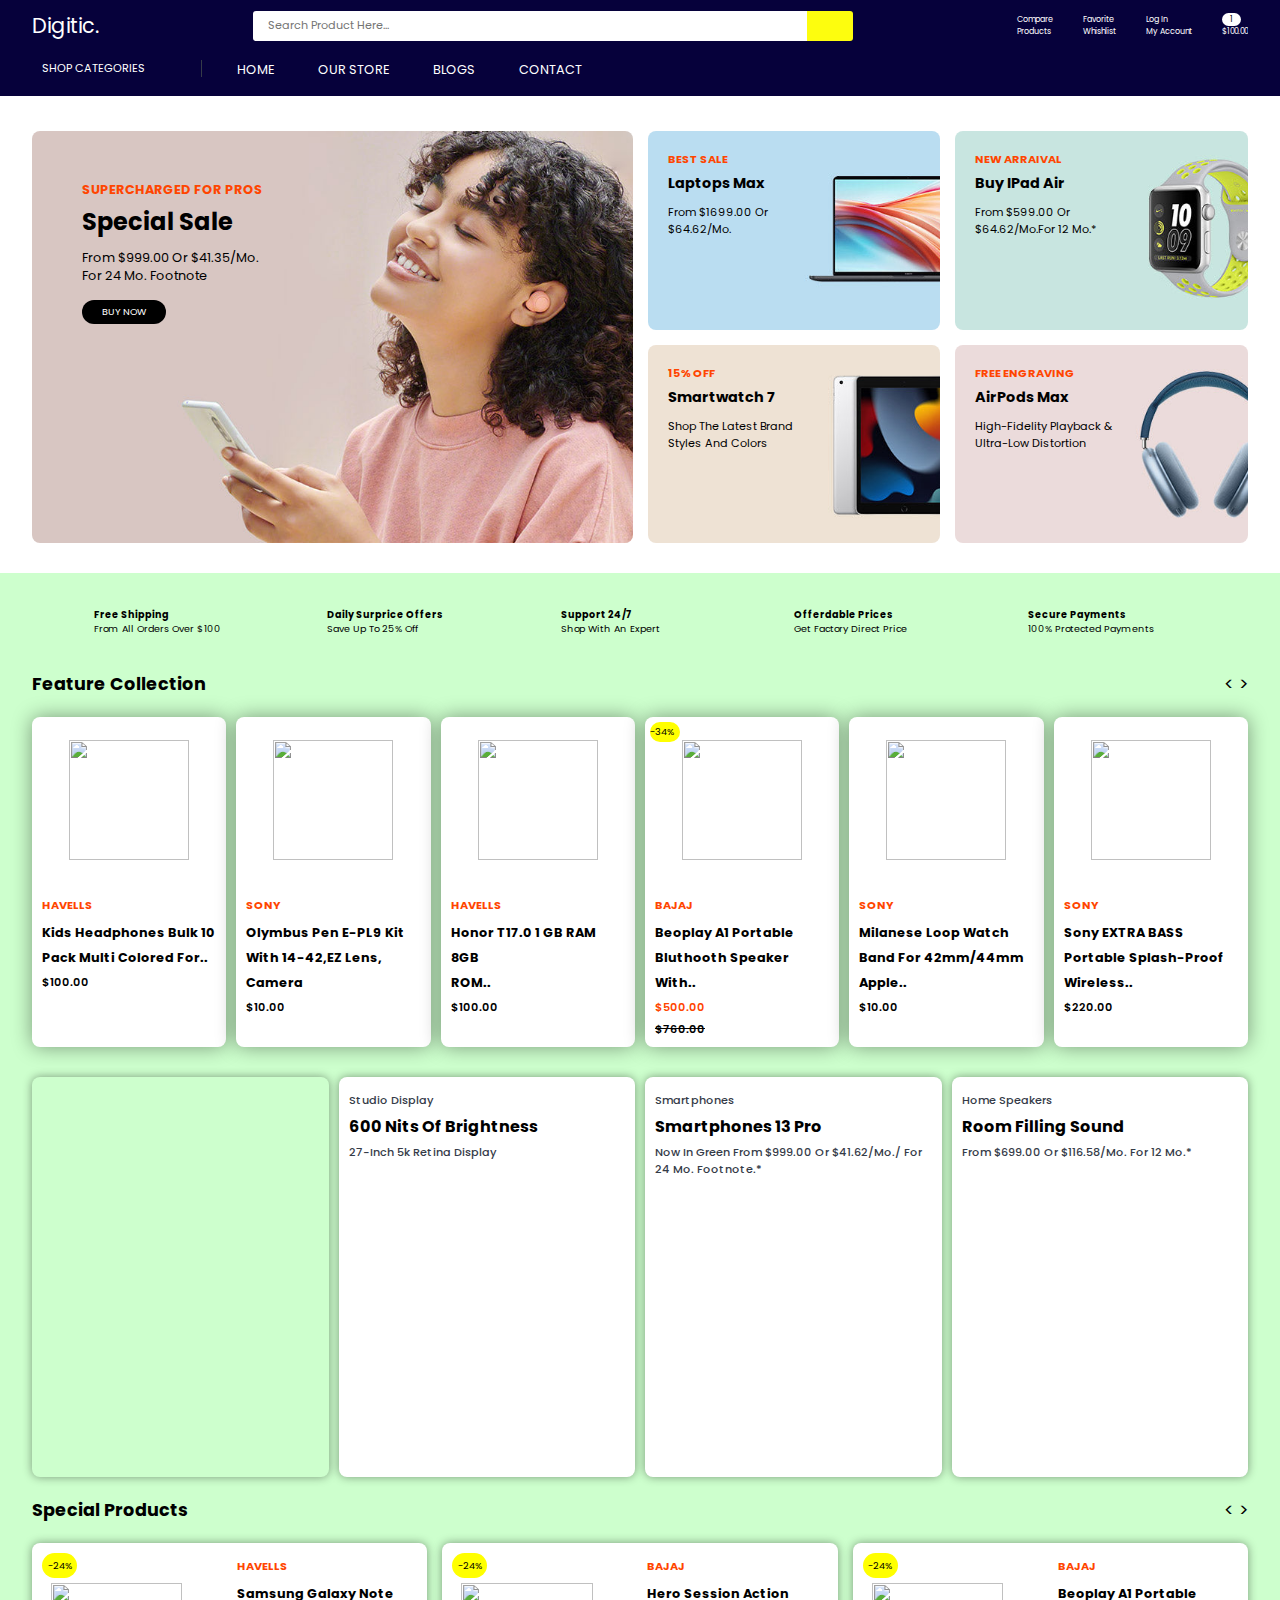
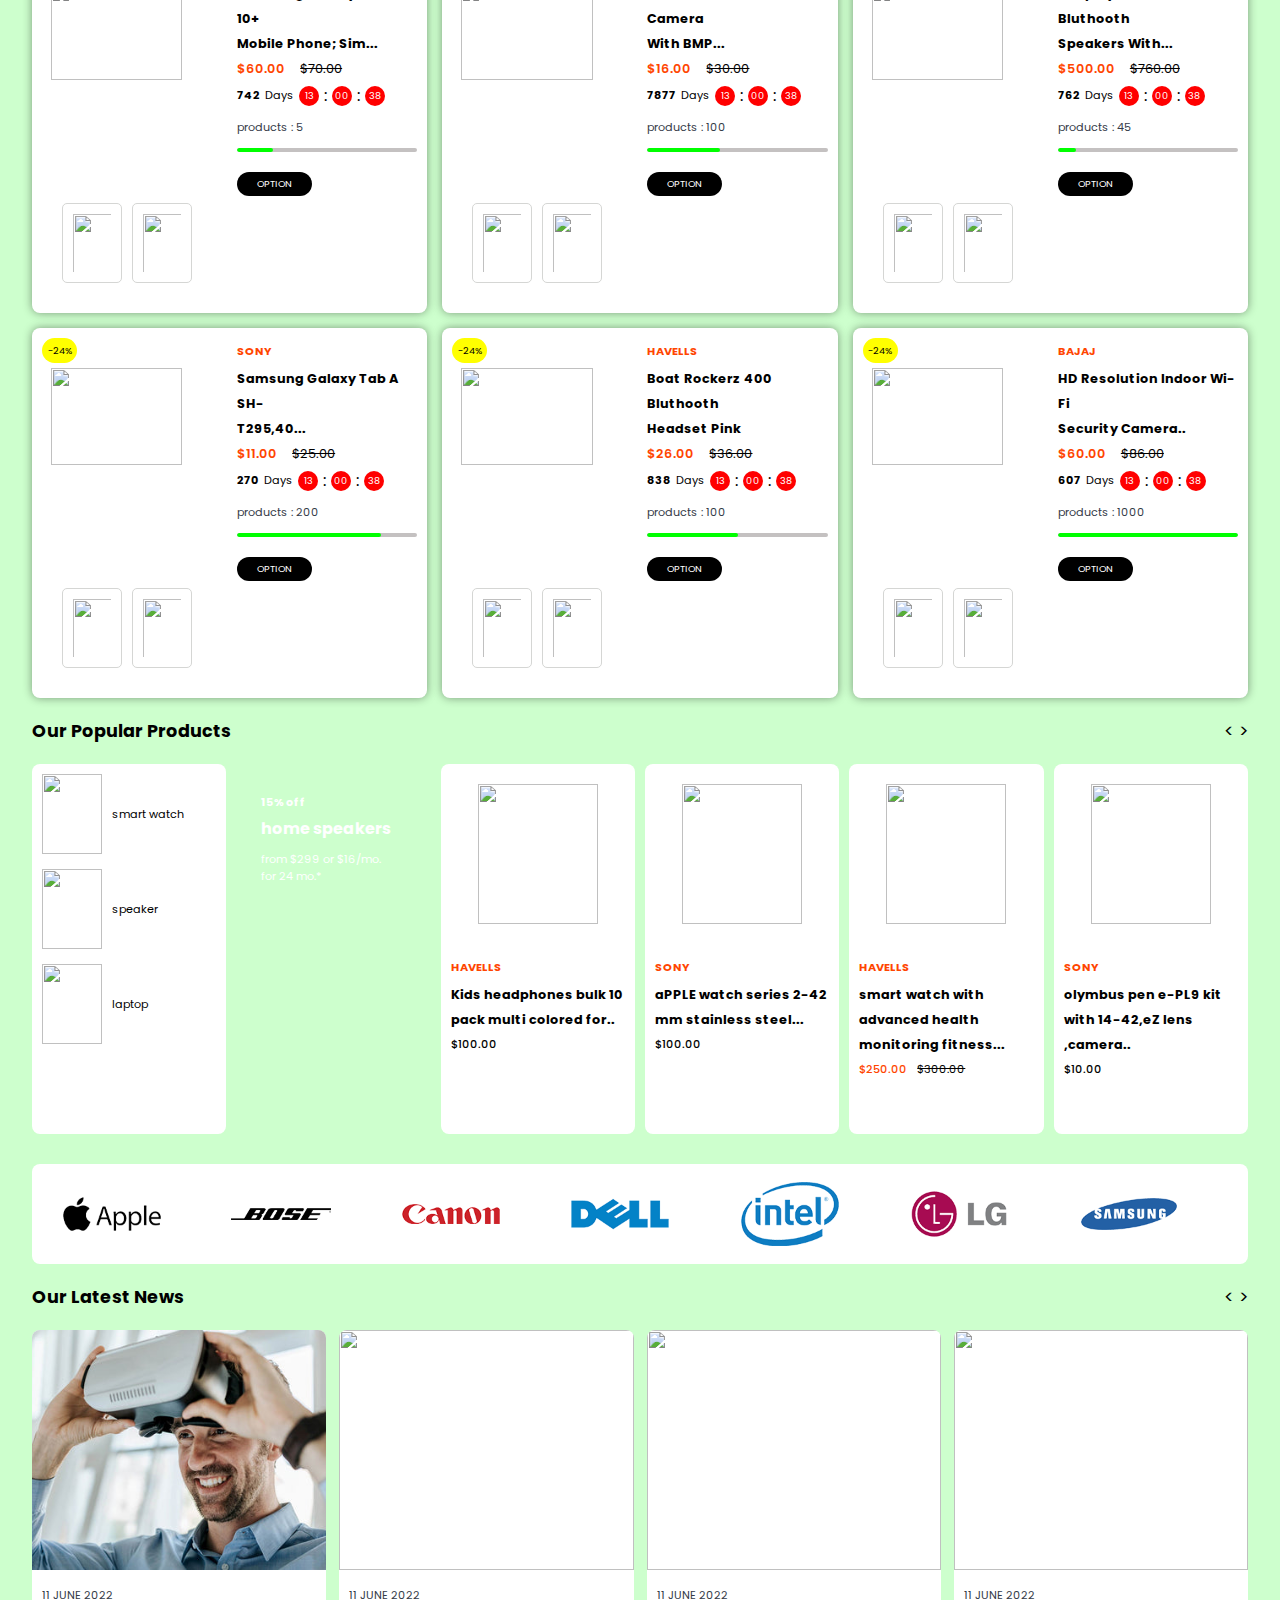
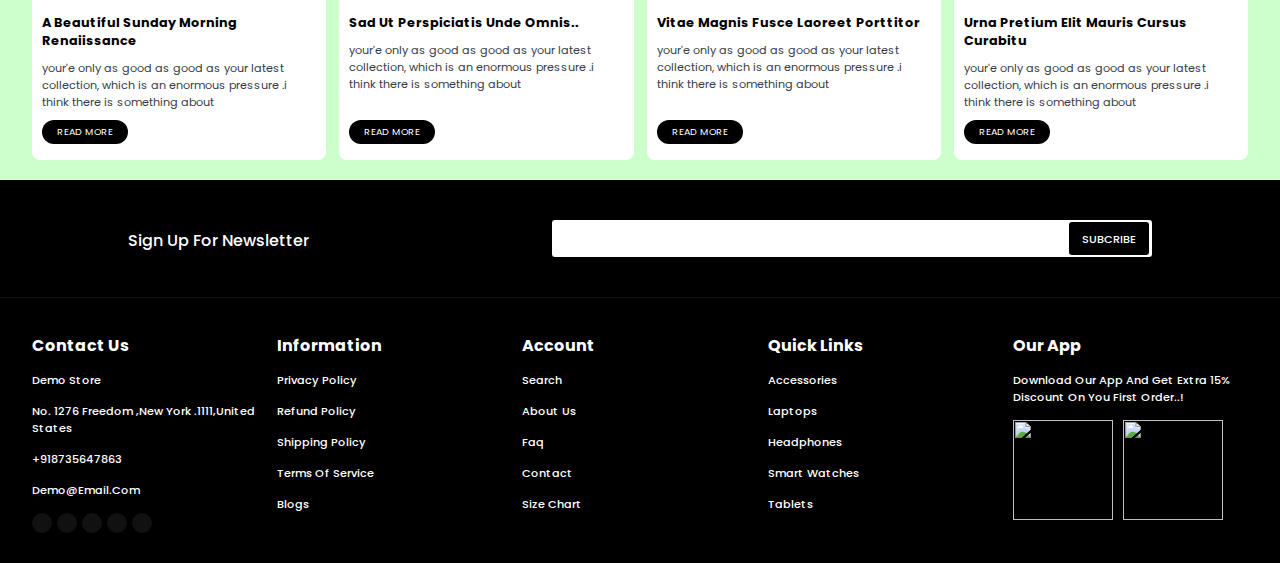
==== commit 8dcde8cd: "update my project" ====
--- a/index.html
+++ b/index.html
@@ -19,12 +19,7 @@
         <div class="first-part">
           <div class="logo">digitic.</div>
           <div class="search-box">
-            <input
-              type="text"
-              name=""
-              id=""
-              placeholder="Search Product Here..."
-            />
+            <input type="text" placeholder="Search Product Here..."/>
             <div class="search-icon">
               <i class="fa fa-search"></i>
             </div>
@@ -50,6 +45,7 @@
                 Log In <br />
                 My Account
               </span>
+              <span class="open">login</span>
             </div>
             <div class="cart-icons">
               <i class="fa fa-cart-shopping"></i>
@@ -63,6 +59,42 @@
             <i class="fa-solid fa-burger" id="navBtn"></i>
           </div>
         </div>
+        <div class="product-cart">
+          <div class="inner-cart">
+            <div class="inner-product">
+              <img src="https://m.media-amazon.com/images/I/31x-Xz8TkbL._SX300_SY300_QL70_FMwebp_.jpg" alt="">
+              <div class="cart-content">
+                <div class="delete">
+                  <strong>kids headphones</strong>
+                  <i class="fa fa-trash"></i>
+                </div>
+                <div class="rate">$100.00</div>
+                <div class="size">
+                  <span>size :</span>
+                  <span>s</span>
+                </div>
+                <div class="color">
+                  <span>color :</span>
+                  <span>#f1f1f1</span>
+                </div>
+              </div>
+            </div>
+            <div class="total">
+              <div class="total-items">
+                <strong>
+                  total item <br> 1
+                </strong>
+                <strong>
+                  subtotal <br> $100.00
+                </strong>
+              </div>
+              <div class="total-btns">
+                <a href="#">view cart</a>
+                <a href="Login.html">checkout</a>
+              </div>
+            </div>
+          </div>
+        </div>
         <div class="second-part">
           <div class="category">
             <i class="fa-solid fa-grip"></i>
@@ -71,10 +103,10 @@
           </div>
           <nav>
             <ul>
-              <li>HOME</li>
-              <li>OUR STORE</li>
-              <li>BLOGS</li>
-              <li>CONTACT</li>
+              <li><a href="index.html">HOME</a></li>
+              <li><a href="Product.html">OUR STORE</a></li>
+              <li><a href="Blog.html">BLOGS</a></li>
+              <li><a href="Contact.html">CONTACT</a></li>
             </ul>
           </nav>
         </div>
--- a/css/style.css
+++ b/css/style.css
@@ -6,6 +6,8 @@
   box-sizing: border-box;
   font-family: "Poppins", sans-serif;
 }
+
+/* #C7F6C7 */
 
 :root {
   --header-color: #30336b;
@@ -15,10 +17,14 @@
   --f4: 0.7rem;
   --f5: 0.6rem;
   --f6:0.5rem;
+  --radius:6px;
   --text: #353b48;
   --orange: orangered;
   --white: #fff;
-}
+  --bg:#CDFFCD;
+  --shadow:rgba(0, 0, 0, 0.16) 0px 3px 6px, rgba(0, 0, 0, 0.23) 0px 3px 6px;
+}
+
 .menu-part {
   width: 100%;
   background-color: #06013b;
@@ -28,6 +34,11 @@
   padding-top: 10px;
   margin: 0px auto;
   overflow: hidden;
+  transition: 0.5s;
+}
+.header.active{
+    height: 90px;
+    transition: 0.5s;
 }
 .first-part{
     display: flex;
@@ -74,7 +85,7 @@
 .first-part .nav-page{
     display: flex;
     align-items: center;
-    column-gap: 10px;
+    column-gap: 20px;
     color: var(--white);
     transition: 0.5s;
 }
@@ -85,6 +96,29 @@
     column-gap: 10px;
     text-transform: capitalize;
     cursor: pointer;
+    position: relative;
+}
+.first-part .nav-page .login-page .open{
+    position: absolute;
+    bottom: -35px;
+    left: -5px;
+    width:80px;
+    height: 0px;
+    line-height: 30px;
+    text-align: center;
+    background-color: var(--white);
+    color: #000;
+    font-size: var(--f3);
+    font-weight: bold;
+    text-transform: capitalize;
+    border-radius: 2px;
+    overflow: hidden;
+    transition: 0.5s;
+    background-origin: top;
+    cursor: pointer;
+}
+.first-part .nav-page .login-page .open.active{
+    height: 30px;
 }
 :is(.compare-product,.favorite-whishlist,.login-page,.cart-icons) .fa-solid,.fa-regular,.fa{
     font-size:var(--f2);
@@ -103,6 +137,92 @@
     padding: 1px 8px;
     border-radius: 8px;
     font-size: 0.5rem;
+}
+.product-cart{
+    position: fixed;
+    right: -100%;
+    top: 0;
+    width: 100%;
+    height: 100%;
+    background-color: rgba(0,0,0,0.4);
+    z-index: 1;
+    transition: 0.5s;
+    display: flex;
+    justify-content: flex-end;
+}
+
+.inner-cart{
+    width: 300px;
+    height: 100%;
+    background-color: var(--white);
+    overflow: hidden;
+    border-radius: 4px 0px 4px 0px;
+}
+.inner-product{
+    width: 100%;
+    display: flex;
+}
+.inner-product img{
+    width: 80px;
+    height: 70px;
+    object-fit: contain;
+    margin: 20px auto;
+}
+.cart-content{
+    width: 200px;
+    color: #000;
+    padding: 10px;
+}
+.cart-content .delete{
+    display: flex;
+    align-items: center;
+    justify-content: space-between;
+    font-size: var(--f4);
+    margin: 5px 0px;
+}
+.cart-content .rate{
+    font-size: var(--f3);
+    font-weight: 500;
+    margin-bottom: 5px;
+}
+.cart-content .size,.color, .delete i{
+    font-size: var(--f4);
+    color: #696969;
+}
+.cart-content .size{
+    margin-bottom: 5px;
+}
+.total{
+    width: 100%;
+    background-color: var(--bg);
+}
+.total .total-items{
+    display: flex;
+    align-items: center;
+    justify-content: space-between;
+    color: #000;
+    font-size: var(--f4);
+    text-transform: capitalize;
+    padding:10px;
+    border-bottom: 0.5px solid #888;
+}
+.total .total-btns{
+    padding: 25px;
+    width: 100%;
+    text-align: center;
+}
+.total .total-btns a{
+    display: inline-block;
+    width: 90px;
+    height: 25px;
+    text-align: center;
+    line-height: 25px;
+    text-decoration: none;
+    text-transform: capitalize;
+    font-size: var(--f4);
+    color: var(--white);
+    border-radius: 25px;
+    background-color: #000;
 }
 .burger-menu .fa-solid{
     color: var(--white);
@@ -142,10 +262,13 @@
 .second-part nav ul li{
     list-style-type: none;
     display: inline-block;
-    margin-right: 25px;
+    margin: 0px 20px;
+    font-size: var(--f3);
+    cursor: pointer;
+}
+.second-part nav ul li a{
+    text-decoration: none;
     color: var(--white);
-    font-size: var(--f3);
-    cursor: pointer;
 }
 .banners{
     width: 100%;
@@ -155,13 +278,11 @@
 }
 .banner{
     width: 95vw;
-    height: 380px;
     margin: 0px auto;
     overflow: hidden;
     margin-top: 35px;
     display: grid;
     grid-template-columns: 1fr 1fr;
-    grid-template-rows: 1fr;
     column-gap: 15px;
 }
 .left-banner{
@@ -170,6 +291,11 @@
     position: relative;
     border-radius: 8px;
     overflow: hidden;
+}
+.left-banner-image{
+    overflow: hidden;
+    width: 100%;
+    height: 100%;
 }
 .left-banner-image img{
     width: 100%;
@@ -220,6 +346,10 @@
     border-radius: 8px;
     position: relative;
 }
+.banner-product .image{
+    width: 100%;
+    height: 100%;
+}
 .banner-product .image img{
     width: 100%;
     height: 100%;
@@ -314,11 +444,14 @@
 .product-image{
     width: 100%;
     height: 50%;
+    display: flex;
+    align-items: center;
+    justify-content: center;
 }
 .product-image img{
-    width: 100%;
-    height: 100%;
-    object-fit: cover;
+   width: 120px;
+   height: 120px;
+    object-fit: contain;
 }
 .product-content{
     padding: 10px;
@@ -408,10 +541,12 @@
 .card-img{
     width:100%;
     height: 70%;
+    display: flex;
+    align-items: center;
+    justify-content: center;
 }
 .card-img img{
-    width:100%;
-    height: 100%;
+    width: 250px;
     object-fit: cover;
 }
 .special-products{
@@ -613,6 +748,7 @@
     background-color: var(--white);
     overflow: hidden;
     border-radius: 8px;
+    gap: 15px;
 }
 .popular-collection .smart{
     display: flex;
@@ -736,17 +872,25 @@
     overflow: hidden;
 }
 .news{
-    background-color: var(--white);
-    overflow: hidden;
-    border-radius: 8px;
+    width: 100%;
+    height: 100%;
+    background-color: var(--white);
+    overflow: hidden;
+    border-radius: 8px;
+}
+.news .news-img{
+    overflow: hidden;
 }
 .news .news-img img{
     width: 100%;
     height: 240px;
     object-fit: cover;
+    transition: 0.5s;
 }
 .news-content{
+    height: 170px;
     padding: 10px;
+    position: relative;
 }
 .news-content p{
     font-size: var(--f4);
@@ -763,7 +907,6 @@
 }
 .news-content a{
     display: inline-block;
-    margin: 10px 0px;
     padding: 5px 15px;
     border-radius: 25px;
     background-color: #000;
@@ -771,6 +914,8 @@
     font-size: var(--f5);
     text-transform: uppercase;
     text-decoration: none;
+    position: absolute;
+    bottom: 3px;
 }
 .footer{
     width: 100%;
@@ -867,7 +1012,550 @@
     border-radius: 50%;
     background-color: #111;
 }
+.our-store-page{
+    width: 100%;
+    background-color:#CDFFCD;
+}
+.product-menu{
+    width: 100%;
+    display: flex;
+    align-items: center;
+    justify-content: center;
+    padding: 10px 0px;
+    background-color: var(--white);
+}
+.product-menu ul li{
+    display: inline-block;
+    font-size: var(--f3);
+    text-transform: uppercase;
+    font-weight: 500;
+}
+.store-products{
+    width: 95vw;
+    margin: 0px auto;
+    display: flex;
+    column-gap: 10px;
+    padding: 20px 0px;
+}
+.filter-page{
+    width: 30%;
+    height: 100%;
+}
+.products-page{
+    width: 70%;
+}
+.filter-page .shop-category{
+    width: 100%;
+    overflow: hidden;
+    padding: 10px;
+    display: flex;
+    flex-direction: column;
+    row-gap: 10px;
+    background-color: var(--white);
+    border-radius: 8px;
+}
+.filter-page .shop-category strong{
+    text-transform: capitalize;
+}
+.filter-page .shop-category span{
+    font-size: var(--f4);
+    text-transform: uppercase;
+    font-weight: 500;
+}
+.sort-products{
+    width: 100%;
+    padding: 10px;
+    background-color: var(--white);
+    display: flex;
+    align-items: center;
+    justify-content: space-between;
+    overflow: hidden;
+    border-radius: 8px;
+}
+.sort-pro-left strong{
+    text-transform: capitalize;
+    font-size: var(--f3);
+}
+.sort-pro-left select{
+    border: none;
+    outline: none;
+    padding: 5px 8px;
+    background-color:#CDFFCD;
+    margin: 0px 10px;
+    font-size: var(--f3);
+    text-transform: capitalize;
+    font-weight: 500;
+}
+
+.sort-pro-right{
+    display: flex;
+    align-items: center;
+    column-gap: 10px;
+}
+.sort-pro-right span{
+    font-size: var(--f3);
+}
+.pro-bars{
+    width: 40px;
+    height:30px;
+    background-color:#CDFFCD;
+    border-radius: 4px;
+    display: flex;
+    justify-content: center;
+    align-items: center;
+}
+.pro-bars .bar{
+    height: 15px;
+    width: 2px;
+    background-color: #000;
+    margin-right: 3px;
+    border-radius: 3px;
+}
+.pro-bars.bar-3{
+    display: flex;
+  flex-direction: column;
+ justify-content: center;
+}
+.pro-bars.bar-1{
+    background-color: #000;
+}
+.pro-bars.bar-1 .bar{
+    background-color: var(--white);
+}
+.pro-bars.bar-3 .bar{
+    height: 2px;
+    width: 20px;
+    margin-bottom: 3px;
+    margin-right: 0;
+}
+.pro-products{
+    width: 100%;
+    display: grid;
+    grid-template-columns: repeat(4,1fr);
+   grid-template-rows: repeat(4,300px);
+    grid-gap: 15px;
+    padding: 20px 0px;
+}
+.amounts{
+    display: flex;
+    align-items: center;
+    column-gap: 10px;
+}
+.filter-by{
+    width: 100%;
+    padding: 10px;
+    background-color: var(--white);
+    overflow: hidden;
+    margin-top: 15px;
+    border-radius: 8px;
+}
+:is(.filter-by,.fil-price,.fill-color,.fill-size,.pro-tags,.random-product) strong{
+    display: inline-block;
+    text-transform: capitalize;
+    margin-bottom: 10px;
+}
+.filter-by .availability{
+    display: flex;
+    flex-direction: column;
+    row-gap: 10px;
+    margin: 10px 0px;
+}
+.filter-by .availability .stock{
+    display: flex;
+    align-items: center;
+    column-gap: 10px;
+    font-size: var(--f3);
+}
+.filter-by .fil-price .prices{
+    width: 100%;
+    display: flex;
+    align-items: center;
+    column-gap: 10px;
+    margin: 15px 0px;
+    font-size: var(--f3);
+}
+.filter-by .fil-price .prices .price-1 span:nth-child(2){
+    background-color:#CDFFCD;
+    padding: 3px 0px;
+    padding-right: 50px;
+}
+
+.filter-by .colors{
+    width: 100%;
+    display: flex;
+    flex-wrap: wrap;
+    gap: 5px;
+    margin: 10px 0px;
+}
+.filter-by .colors .color{
+    width: 30px;
+    height: 30px;
+    border-radius: 50%;
+}
+.sizes .size{
+    display: flex;
+    align-items: center;
+    column-gap: 10px;
+    font-size: var(--f3);
+}
+.pro-tags{
+    width: 100%;
+    height: 200px;
+    background-color: var(--white);
+    overflow: hidden;
+    border-radius: 8px;
+    padding: 10px;
+    margin-top: 15px;
+}
+.pro-tags .tag{
+    width: 100%;
+    display: flex;
+    flex-wrap: wrap;
+    gap: 5px;
+}
+.pro-tags .tag span{
+    padding: 6px;
+    background-color:var(--bg);
+    border-radius: 3px;
+    font-size: var(--f3);
+}
+.popular-collection .ran-pro{
+    row-gap: 15px;
+}
+.random-product{
+    height: 365px;
+    background-color: var(--white);
+    overflow: hidden;
+    border-radius: 8px;
+    padding: 10px;
+    margin-top: 15px;
+}
+.smart-content strong{
+    text-transform: capitalize;
+    font-size: var(--f4);
+    margin: 0px;
+}
+.smart-content .stars{
+    margin: 0px;
+}
+.smart-content span{
+    font-size: var(--f4);
+    font-weight: 500;
+}
+.blog-page{
+    width: 95vw;
+    margin: 0px auto;
+    padding: 20px 0px;
+    display: flex;
+    column-gap: 15px;
+}
+.blog-left-page{
+    width: 20%;
+}
+.blog-left-page .shop-category{
+    width: 100%;
+    overflow: hidden;
+    padding: 10px;
+    display: flex;
+    flex-direction: column;
+    row-gap: 10px;
+    background-color: var(--white);
+    border-radius: 8px;
+}
+.blog-left-page .shop-category strong{
+    text-transform: capitalize;
+}
+.blog-left-page .shop-category span{
+    font-size: var(--f4);
+    text-transform: uppercase;
+    font-weight: 500;
+}
+.blog-right-page{
+    width: 100%;
+    display: grid;
+    grid-template-columns: repeat(2,1fr);
+    grid-template-rows: repeat(2,450px);
+   gap: 15px;
+    overflow: hidden;
+}
+.blog-right-page .news .news-content{
+    position: relative;
+    top: 25px;
+}
+.blog-right-page .news:hover .news-img img{
+    transform: scale(1.1);
+}
+.contact-pages{
+    width: 95vw;
+    margin: 0px auto;
+    display: flex;
+    flex-direction: column;
+    row-gap: 15px;
+    padding: 20px 0px;
+}
+.map{
+    width: 100%;
+    height: 350px;
+    overflow: hidden;
+    border-radius: 8px;
+}
+.contact-detail{
+    width: 100%;
+    height: 350px;
+    display: flex;
+    column-gap: 10px;
+    background-color: var(--white);
+    overflow: hidden;
+    border-radius: 8px;
+    padding: 15px;
+}
+.contact-detail .bios{
+    width: 50%;
+    display: flex;
+    flex-direction: column;
+    row-gap: 15px;
+}
+.contact-detail .bios,.contact-info strong{
+    text-transform: capitalize;
+    margin: 5px 0px;
+}
+.contact-detail .bios input{
+    width: 100%;
+    height: 30px;
+    background-color: var(--bg);
+    border: none;
+    outline: none;
+    border-radius: 4px;
+    padding: 0px 10px;
+}
+.contact-detail .bios textarea{
+    border: none;
+    outline: none;
+    background-color: var(--bg);
+    resize: none;
+    border-radius: 4px;
+    padding: 10px;
+}
+.contact-detail .bios a{
+    width:80px;
+    height: 25px;
+    line-height: 25px;
+    text-align: center;
+    text-decoration: none;
+    border-radius: 25px;
+    background-color: #000;
+    color: var(--white);
+    text-transform: capitalize;
+    font-size: var(--f4);
+}
+.contact-info{
+    width: 50%;
+    display: flex;
+    flex-direction: column;
+    row-gap: 15px;
+}
+.contact-info .info{
+    display: flex;
+    align-items: center;
+    column-gap: 10px;
+    font-size: var(--f4);
+}
+.contact-info .info i{
+    font-size: var(--f4);
+}
+
+
+.compare-page{
+    width: 100%;
+    background-color: var(--bg);
+}
+.compare-products{
+    width: 80vw;
+    margin: 0px 30px;
+    padding: 30px 0px;
+    display: grid;
+    grid-template-columns: repeat(4,1fr);
+    grid-template-rows: 510px;
+    column-gap: 10px;
+}
+.compare-products.active{
+    width: 80vw;
+    margin: 0px 30px;
+    padding: 30px 0px;
+    display: grid;
+    grid-template-columns: repeat(4,1fr);
+    grid-template-rows: 280px;
+    column-gap: 10px;
+}
+.compare-products .compare-product{
+    display: flex;
+    flex-direction: column;
+    position: relative;
+    background-color: var(--white);
+    overflow: hidden;
+    border-radius: 8px;
+}
+.compare-products .compare-product .close-icon{
+    position: absolute;
+    top: 5px;
+    right: 10px;
+    color: #999;
+    cursor: pointer;
+}
+.compare-product .compare-content{
+    width:100%;
+    padding: 5px;
+}
+
+.compare-product .compare-image{
+    width: 100%;
+    display: flex;
+    align-items: center;
+    justify-content: center;
+}
+.compare-product .compare-image img{
+    width: 150px;
+    height: 200px;
+    object-fit: contain;
+}
+.compare-product .compare-content strong{
+    font-size: var(--f3);
+    text-transform: capitalize;
+}
+.compare-product .compare-content .rate{
+    width: 100%;
+    display: flex;
+    align-items: center;
+    column-gap: 10px;
+    font-size: var(--f4);
+    font-weight: 500;
+    margin: 5px 0px;
+    border-bottom: 1px solid #ccc;
+}
+.compare-product .compare-content .rate .rate-1{
+    color: var(--orange);
+    font-weight: bold;
+}
+.compare-product .compare-content .rate .rate-1:nth-child(2){
+    color: #000;
+    font-weight: 500;
+    text-decoration: line-through;
+}
+.compare-product .compare-content .com-brand{
+    width: 100%;
+    display: flex;
+    align-items: center;
+    justify-content: space-between;
+    border-bottom: 1px solid #ccc;
+    padding: 8px 0px;
+}
+.compare-content .com-brand strong{
+    font-size: var(--f4);
+}
+.compare-content .com-brand span{
+    font-size: var(--f5);
+}
+.compare-content .com-brand .com-colors{
+    display: flex;
+    align-items: center;
+    justify-content: flex-end;
+    column-gap: 5px;
+    width: 100px;
+}
+.compare-content .com-brand .com-colors span{
+    display: inline-block;
+    width: 18px;
+    height: 18px;
+    border-radius: 50%;
+}
+.login-pages{
+    width: 100%;
+    background-color: var(--bg);
+    display: flex;
+    align-items: center;
+    justify-content: center;
+    padding: 30px;
+}
+.login-form,.sign-form{
+    width: 380px;
+    height: 250px;
+    background-color: var(--white);
+    overflow: hidden;
+    border-radius: 8px;
+    box-shadow: var(--shadow);
+    display: flex;
+    flex-direction: column;
+    padding: 15px;
+    text-align: center;
+}
+.sign-form{
+    height: 320px;
+}
+.login-form strong,
+.sign-form strong{
+   text-transform: capitalize;
+   margin: 10px 0px;
+   font-size: var(--f2);
+   color: #696969;
+}
+.login-form input,
+.sign-form input{
+    width: 100%;
+    height: 35px;
+    margin-bottom: 15px;
+    border: none;
+    outline: none;
+    padding: 0px 10px;
+    background-color: var(--bg);
+    border-radius: 3px;
+    font-size: var(--f3);
+}
+.login-form p{
+    text-align: left;
+    font-size: var(--f3);
+    font-weight: 500;
+}
+.login-form .form-btns{
+    width: 150px;
+    display: flex;
+    align-items: center;
+    justify-content: space-between;
+    margin: 20px auto;
+}
+.login-form .form-btns a{
+    width:70px;
+    height: 25px;
+    line-height: 25px;
+    text-align: center;
+    text-decoration: none;
+    border-radius: 25px;
+    background-color: #000;
+    color: var(--white);
+    text-transform: capitalize;
+    font-size: var(--f4);
+}
+.sign-form a{
+    width:70px;
+    height: 25px;
+    line-height: 25px;
+    text-align: center;
+    text-decoration: none;
+    border-radius: 25px;
+    background-color: #000;
+    color: var(--white);
+    text-transform: capitalize;
+    font-size: var(--f4);
+    margin: 10px auto;
+}
+
+
+
+
+
 @media all and (max-width:425px) {
+    .header{
+        height: 50px;
+    }
     .first-part .search-box{
       display: none;
     }
@@ -875,43 +1563,79 @@
         display: none;
     }
     .second-part{
-        justify-content: center;
+       justify-content: center;
     }
     .second-part nav ul li{
         font-size: var(--f4);
     }
-    .nav-page{
-        transform: translateX(350px);
+    .first-part .nav-page{
+        column-gap: 10px;
+    }
+    .first-part .logo{
+        font-size: var(--f2);
+    }
+    .inner-cart{
+        width: 240px;
     }
     .second-part nav{
-        transform: translateX(-350px);
+        transform: translateX(-360px);
+         text-align: center;
     }
     .burger-menu{
         display: block;
+    }
+    .burger-menu i{
+        font-size: var(--f2);
     }
     .second-part nav.active{
         transform: translateX(0px);
         opacity: 1;
     }
-    .nav-page.active{
-        transform: translateX(0px);
+    .first-part .nav-page .login-page .open{
+        bottom: -5px;
+        left:-1px;
+        width:75px;
+        z-index: 1;
+    }
+    .banner{
+        height: fit-content;
+        grid-template-columns: 1fr;
+        row-gap: 15px;
+        padding: 10px;
     }
     .left-banner-text{
-        top: 20px;
-        left: 20px;
-    }
-    .left-banner-text p , div{
-        font-size: var(--f4);
+        top: 15px;
+        left: 15px;
+    }
+    .left-banner-text p,
+    .left-banner-text div{
+        font-size: var(--f5);
+    }
+    .left-banner-text h4{
+        font-size: var(--f2);
+    }
+    .left-banner-text a{
+        padding: 4px 10px;
+        font-size: var(--f6);
     }
     .banner-product-text{
         top: 10px;
         left: 10px;
     }
+    .banner-product-text h4{
+        font-size: var(--f3);
+    }
+    .banner-product-text p,
     .banner-product-text div{
-        font-size: var(--f5);
+        font-size: var(--f6);
     }
     .offer-menu{
         grid-template-columns: repeat(3,1fr);
+    }
+    .offer-menu .menu{
+        display: flex;
+        flex-direction: column;
+        row-gap: 10px;
     }  
     .feature-products{
         grid-template-columns: repeat(2,1fr);
@@ -928,52 +1652,133 @@
         grid-template-columns:1fr;
         grid-template-rows: repeat(6,320px);
     }
-    
-}
-
-
-
-
-
-@media all and (max-width:768px) {
-    .first-part .search-box{
-        width: 300px;
-    }
-    .nav-page{
-        column-gap: 20px;
-    }
-    .banner{
-        height: fit-content;
+    .special-product-img .extra-img{
+        margin: 0px;
+        margin-left: 25px;
+    }
+    .cards{
+        grid-template-columns:1fr;
+    }
+    .feature-products{
+        grid-template-columns: repeat(2,1fr);
+     }
+     .product-content strong{
+        font-size: var(--f5);
+     }
+     .popular-products{
+        grid-template-columns: repeat(2,1fr);
+        row-gap: 10px;
+    }
+    .popular-product .popular-content strong{
+        font-size: var(--f5);
+    }
+    .special-product-content strong{
+        font-size: var(--f5);
+    }
+    .special-product-content a{
+        padding: 3px 10px;
+        font-size: var(--f6);
+    }
+    :is(.shop-category,.filter-by,.fil-price,.fill-color,.fill-size,.pro-tags,.random-product) strong{
+        font-size: var(--f4);
+    }
+    .brands{
+        grid-template-columns: repeat(4,1fr);
+    }
+    .brands img{
+        width: 50px;
+    }
+    .latest-news{
+        grid-template-columns: repeat(1,1fr);
+        row-gap: 15px;
+    }
+    .footer .newsletter{
+        flex-direction: column;
+        row-gap: 15px;
+    }
+    .footer .newsletter .newsletter-search{
+        width: 400px;
+    }
+    .contact-page{
+        grid-template-columns: repeat(2,1fr);
+        row-gap: 25px;
+    }
+    .pro-products{
+        grid-template-columns: repeat(2,1fr);
+       grid-template-rows: repeat(8,330px);
+        grid-gap: 10px;
+        padding: 0px 10px;
+        padding-bottom: 20px;
+    }
+    .sort-products{
+        display: none;
+    }
+    .random-product{
+        height: auto;
+    }
+    .popular-collection.ran-pro .smart{
+        flex-direction: column;
+    }
+    .tag span{
+        display: block;
+        width: 100%;
+    }
+    .pro-tags{
+        height: auto;
+    }
+    .filter-by .fil-price .prices{
+        row-gap: 15px;
+        flex-direction: column;
+        align-items: unset;
+    }
+    .filter-by .availability .stock{
+        font-size: var(--f5);
+    }
+    .blog-right-page{
         grid-template-columns: 1fr;
+        grid-template-rows: repeat(4,450px);
+       gap: 15px;
+        overflow: hidden;
+    }
+    .contact-detail{
+        height: auto;
+        flex-direction: column;
         row-gap: 15px;
-        padding: 10px;
-    }
-    .menu{
-        flex-direction: column;
+    }
+    .contact-detail .bios{
+        width: 100%;
+    }
+    .contact-info{
+        width: 100%;
+    }
+    .compare-products{
+        grid-template-columns: repeat(2,1fr);
+        grid-template-rows:repeat(2,530px);
         row-gap: 10px;
     }
-    .cards{
-        grid-template-columns:repeat(2,1fr);
-        grid-template-rows: 340px 340px;
-    }
-    .feature-products{
-        grid-template-columns: repeat(3,1fr);
-     }
-  
-}
-
-
-
-
-
-
-
-
-
-
-
-
-
-
-
-
+    .compare-products.active{
+        grid-template-columns: repeat(2,1fr);
+        grid-template-rows: repeat(2,280px);
+    }
+}
+
+
+
+
+
+
+
+
+
+
+
+
+
+
+
+
+
+
+
+
+
